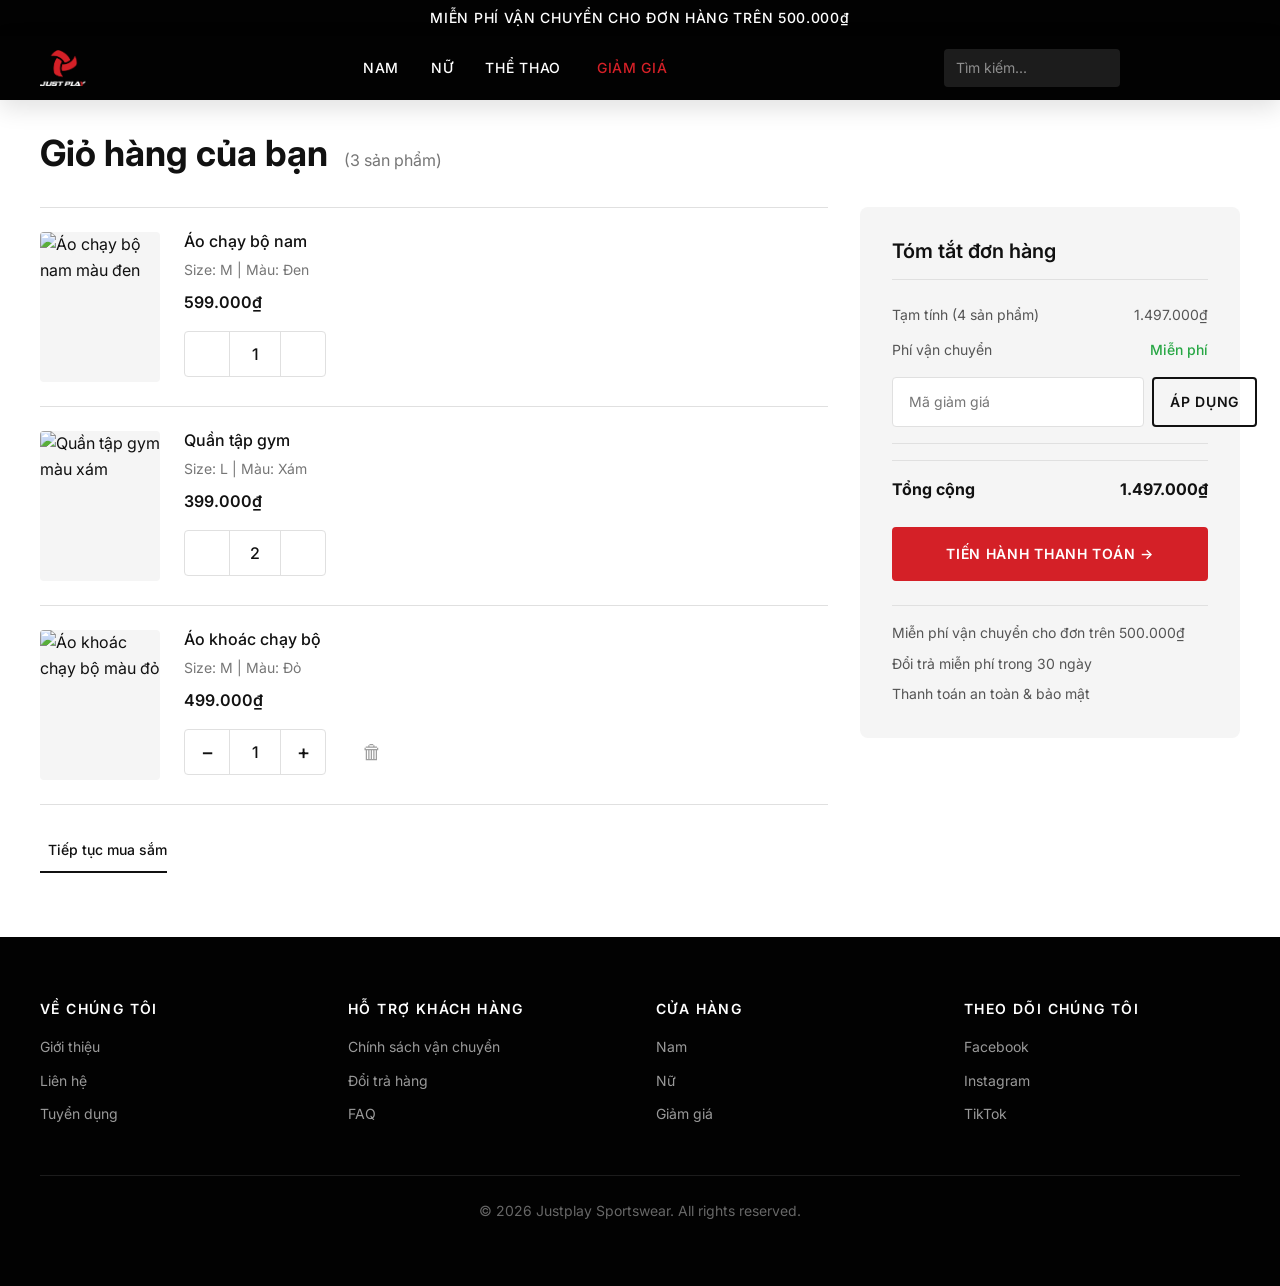
==== cart.html @ 99aa443d "first commit" ====
﻿<!DOCTYPE html>
<html lang="vi">
<head>
    <meta charset="UTF-8">
    <meta name="viewport" content="width=device-width, initial-scale=1.0">
    <meta name="description" content="Giỏ hàng Justplay Sportswear — Xem và quản lý các sản phẩm thể thao bạn đã chọn.">

    <title>Giỏ hàng | Justplay Sportswear</title>

    <link rel="preconnect" href="https://fonts.googleapis.com">
    <link rel="preconnect" href="https://fonts.gstatic.com" crossorigin>
    <link href="https://fonts.googleapis.com/css2?family=Inter:wght@400;500;600;700&display=swap" rel="stylesheet">

    <!-- Lucide Icons -->
    <script src="https://unpkg.com/lucide@latest/dist/umd/lucide.min.js"></script>

    <link rel="stylesheet" href="css/reset.css">
    <link rel="stylesheet" href="css/tokens.css">
    <link rel="stylesheet" href="css/layout.css">
    <link rel="stylesheet" href="css/components.css">
    <link rel="stylesheet" href="css/pages.css">
    <link rel="stylesheet" href="css/responsive.css">
</head>
<body>

    <a href="#main-content" class="skip-link">Chuyển đến nội dung chính</a>

    <!-- Announcement Bar -->
    <div class="announcement-bar" role="banner">
        <div class="container">
            <p>MIỄN PHÍ VẬN CHUYỂN CHO ĐƠN HÀNG TRÊN 500.000₫</p>
        </div>
    </div>

    <!-- Header -->
    <header class="site-header">
        <div class="container">
            <div class="header-inner">
                <a href="index.html" class="logo" aria-label="Justplay Sportswear — Trang chủ">
                    <img src="images/logo_brand.png" alt="Justplay" class="logo-img">
                </a>
                <nav class="main-nav" aria-label="Điều hướng chính">
                    <ul class="nav-list">
                        <li class="nav-item"><a href="products.html?category=nam" class="nav-link">Nam</a></li>
                        <li class="nav-item"><a href="products.html?category=nu" class="nav-link">Nữ</a></li>
                        <li class="nav-item nav-item--dropdown">
                            <a href="#" class="nav-link" aria-expanded="false" aria-haspopup="true">
                                Thể Thao <span class="nav-arrow" aria-hidden="true"><i data-lucide="chevron-down"></i></span>
                            </a>
                            <div class="mega-menu" role="menu">
                                <ul class="mega-menu-list">
                                    <li><a href="sport.html?sport=gym" role="menuitem">Gym & Fitness</a></li>
                                    <li><a href="sport.html?sport=chay-bo" role="menuitem">Chạy bộ</a></li>
                                    <li><a href="sport.html?sport=bong-da" role="menuitem">Bóng đá</a></li>
                                    <li><a href="sport.html?sport=yoga" role="menuitem">Yoga</a></li>
                                    <li><a href="sport.html?sport=pickleball" role="menuitem">Pickleball</a></li>
                                </ul>
                            </div>
                        </li>
                        <li class="nav-item"><a href="products.html?sale=true" class="nav-link nav-link--sale">Giảm giá</a></li>
                    </ul>
                </nav>
                <div class="header-actions">
                    <form class="search-form" action="products.html" method="get" role="search">
                        <label for="header-search" class="sr-only">Tìm kiếm sản phẩm</label>
                        <input id="header-search" name="q" type="search" placeholder="Tìm kiếm..." class="search-input" autocomplete="off">
                        <button type="submit" class="search-btn" aria-label="Tìm kiếm"><i data-lucide="search" aria-hidden="true"></i></button>
                    </form>
                    <a href="login.html" class="header-icon" aria-label="Tài khoản"><i data-lucide="user" aria-hidden="true"></i></a>
                    <a href="cart.html" class="header-icon cart-icon" aria-label="Giỏ hàng (3 sản phẩm)">
                        <i data-lucide="shopping-cart" aria-hidden="true"></i> <span class="cart-count" aria-live="polite">3</span>
                    </a>
                </div>
                <button class="mobile-menu-toggle" type="button" aria-label="Mở menu" aria-expanded="false" aria-controls="mobile-menu"><i data-lucide="menu" aria-hidden="true"></i></button>
            </div>
        </div>
        <nav id="mobile-menu" class="mobile-nav" aria-label="Menu di động" hidden>
            <button class="mobile-nav-close" aria-label="Đóng menu"><i data-lucide="x" aria-hidden="true"></i></button>
            <ul class="mobile-nav-list">
                <li><a href="products.html?category=nam">Nam</a></li>
                <li><a href="products.html?category=nu">Nữ</a></li>
                <li><a href="products.html?sale=true" class="nav-link--sale">Giảm giá</a></li>
            </ul>
        </nav>
    </header>

    <!-- Main Content -->
    <main id="main-content">
        <div class="container" style="padding-top:var(--space-xl);padding-bottom:var(--space-3xl)">

            <h1 class="page-title">
                Giỏ hàng của bạn
                <span class="cart-item-count">(3 sản phẩm)</span>
            </h1>

            <div class="cart-layout">

                <!-- ==============================
                     DANH SÁCH SẢN PHẨM
                ============================== -->
                <div class="cart-items">

                    <!-- Sản phẩm 1 -->
                    <div class="cart-item">
                        <img
                            src="https://placehold.co/120x150/EEEEEE/333333?text=Áo+chạy+bộ"
                            alt="Áo chạy bộ nam màu đen"
                            class="cart-item-image"
                        >
                        <div class="cart-item-details">
                            <h2 class="cart-item-name">
                                <a href="product-detail.html">Áo chạy bộ nam</a>
                            </h2>
                            <p class="cart-item-variant">Size: M | Màu: Đen</p>
                            <p class="cart-item-price">599.000₫</p>
                            <div class="cart-item-actions">
                                <div class="quantity-selector">
                                    <button type="button" class="qty-btn" aria-label="Giảm số lượng"><i data-lucide="minus"></i></button>
                                    <input type="number" class="qty-input" value="1" min="1" max="10" aria-label="Số lượng">
                                    <button type="button" class="qty-btn" aria-label="Tăng số lượng"><i data-lucide="plus"></i></button>
                                </div>
                                <button type="button" class="cart-remove-btn" aria-label="Xóa sản phẩm"><i data-lucide="trash-2" aria-hidden="true"></i></button>
                            </div>
                        </div>
                    </div>

                    <!-- Sản phẩm 2 -->
                    <div class="cart-item">
                        <img
                            src="https://placehold.co/120x150/EEEEEE/333333?text=Quần+tập+gym"
                            alt="Quần tập gym màu xám"
                            class="cart-item-image"
                        >
                        <div class="cart-item-details">
                            <h2 class="cart-item-name">
                                <a href="product-detail.html">Quần tập gym</a>
                            </h2>
                            <p class="cart-item-variant">Size: L | Màu: Xám</p>
                            <p class="cart-item-price">399.000₫</p>
                            <div class="cart-item-actions">
                                <div class="quantity-selector">
                                    <button type="button" class="qty-btn" aria-label="Giảm số lượng"><i data-lucide="minus"></i></button>
                                    <input type="number" class="qty-input" value="2" min="1" max="10" aria-label="Số lượng">
                                    <button type="button" class="qty-btn" aria-label="Tăng số lượng"><i data-lucide="plus"></i></button>
                                </div>
                                <button type="button" class="cart-remove-btn" aria-label="Xóa sản phẩm"><i data-lucide="trash-2" aria-hidden="true"></i></button>
                            </div>
                        </div>
                    </div>

                    <!-- Sản phẩm 3 -->
                    <div class="cart-item">
                        <img
                            src="https://placehold.co/120x150/EEEEEE/333333?text=Áo+khoác"
                            alt="Áo khoác chạy bộ màu đỏ"
                            class="cart-item-image"
                        >
                        <div class="cart-item-details">
                            <h2 class="cart-item-name">
                                <a href="product-detail.html">Áo khoác chạy bộ</a>
                            </h2>
                            <p class="cart-item-variant">Size: M | Màu: Đỏ</p>
                            <p class="cart-item-price">499.000₫</p>
                            <div class="cart-item-actions">
                                <div class="quantity-selector">
                                    <button type="button" class="qty-btn" aria-label="Giảm số lượng">−</button>
                                    <input type="number" class="qty-input" value="1" min="1" max="10" aria-label="Số lượng">
                                    <button type="button" class="qty-btn" aria-label="Tăng số lượng">+</button>
                                </div>
                                <button type="button" class="cart-remove-btn" aria-label="Xóa Áo khoác chạy bộ">🗑</button>
                            </div>
                        </div>
                    </div>

                </div>

                <!-- ==============================
                     TÓM TẮT ĐƠN HÀNG
                ============================== -->
                <aside class="cart-summary" aria-label="Tóm tắt đơn hàng">
                    <h2 class="cart-summary-title">Tóm tắt đơn hàng</h2>

                    <div class="summary-row">
                        <span>Tạm tính (4 sản phẩm)</span>
                        <span>1.497.000₫</span>
                    </div>
                    <div class="summary-row">
                        <span>Phí vận chuyển</span>
                        <span class="summary-free">Miễn phí</span>
                    </div>

                    <!-- Mã giảm giá -->
                    <div style="margin:var(--space-md) 0">
                        <div style="display:flex;gap:var(--space-xs)">
                            <label for="coupon-input" class="sr-only">Nhập mã giảm giá</label>
                            <input
                                id="coupon-input"
                                type="text"
                                placeholder="Mã giảm giá"
                                style="flex:1;padding:var(--space-sm) var(--space-md);border:1px solid var(--color-border);border-radius:var(--radius-sm);font-size:var(--font-size-body-sm)"
                            >
                            <button type="button" class="btn btn--outline" style="padding:var(--space-sm) var(--space-md)">Áp dụng</button>
                        </div>
                    </div>

                    <div class="summary-divider"></div>
                    <div class="summary-row summary-row--total">
                        <span>Tổng cộng</span>
                        <span>1.497.000₫</span>
                    </div>

                    <button type="button" class="btn btn--primary btn--full">Tiến hành thanh toán →</button>

                    <div class="cart-trust">
                        <p><i data-lucide="truck" aria-hidden="true" style="display:inline"></i> Miễn phí vận chuyển cho đơn trên 500.000₫</p>
                        <p><i data-lucide="rotate-ccw" aria-hidden="true" style="display:inline"></i> Đổi trả miễn phí trong 30 ngày</p>
                        <p><i data-lucide="shield-check" aria-hidden="true" style="display:inline"></i> Thanh toán an toàn & bảo mật</p>
                    </div>
                </aside>

            </div>

            <!-- Tiếp tục mua sắm -->
            <div class="cart-continue">
                <a href="products.html" class="btn btn--ghost"><i data-lucide="arrow-left" aria-hidden="true"></i> Tiếp tục mua sắm</a>
            </div>

        </div>
    </main>

    <!-- Footer -->
    <footer class="site-footer">
        <div class="container">
            <div class="footer-grid">
                <div class="footer-col">
                    <h3 class="footer-heading">Về chúng tôi</h3>
                    <ul class="footer-links">
                        <li><a href="#">Giới thiệu</a></li>
                        <li><a href="#">Liên hệ</a></li>
                        <li><a href="#">Tuyển dụng</a></li>
                    </ul>
                </div>
                <div class="footer-col">
                    <h3 class="footer-heading">Hỗ trợ khách hàng</h3>
                    <ul class="footer-links">
                        <li><a href="#">Chính sách vận chuyển</a></li>
                        <li><a href="#">Đổi trả hàng</a></li>
                        <li><a href="#">FAQ</a></li>
                    </ul>
                </div>
                <div class="footer-col">
                    <h3 class="footer-heading">Cửa hàng</h3>
                    <ul class="footer-links">
                        <li><a href="products.html?category=nam">Nam</a></li>
                        <li><a href="products.html?category=nu">Nữ</a></li>
                        <li><a href="products.html?sale=true">Giảm giá</a></li>
                    </ul>
                </div>
                <div class="footer-col">
                    <h3 class="footer-heading">Theo dõi chúng tôi</h3>
                    <ul class="footer-links">
                        <li><a href="#">Facebook</a></li>
                        <li><a href="#">Instagram</a></li>
                        <li><a href="#">TikTok</a></li>
                    </ul>
                </div>
            </div>
            <div class="footer-bottom">
                <p>&copy; 2026 Justplay Sportswear. All rights reserved.</p>
            </div>
        </div>
    </footer>

    <script src="js/main.js"></script>
    <script>lucide.createIcons();</script>
</body>
</html>
---- css/tokens.css ----
/* ============================================================
   tokens.css — Design Tokens (CSS Custom Properties)
   Single source of truth cho toàn bộ design values
   Justplay Sportswear E-commerce
   ============================================================ */

:root {
    /* ==========================================
       COLORS — Brand
    ========================================== */
    --color-primary:       #D42027;  /* Đỏ logo — CTA chính, badges, sale */
    --color-primary-hover: #B81B21;  /* Hover state cho CTA */
    --color-primary-light: #FDE8E8;  /* Background nhẹ cho highlights */

    /* ==========================================
       COLORS — Neutrals
    ========================================== */
    --color-black:          #020202; /* Logo background, Header, Footer */
    --color-text:           #111111; /* Main body text */
    --color-text-secondary: #555555; /* Descriptions, secondary text */
    --color-muted:          #767676; /* Metadata, captions (4.5:1 contrast) */
    --color-border:         #E0E0E0; /* Borders, dividers */
    --color-surface:        #F5F5F5; /* Section backgrounds, inputs */
    --color-white:          #FFFFFF; /* Main content background */

    /* ==========================================
       COLORS — Semantic
    ========================================== */
    --color-success: #28A745;
    --color-warning: #FFC107;
    --color-error:   #DC3545;
    --color-info:    #17A2B8;

    /* ==========================================
       TYPOGRAPHY
    ========================================== */
    --font-family: 'Inter', sans-serif;

    /* Font sizes */
    --font-size-display: 56px;
    --font-size-h1:      48px;
    --font-size-h2:      36px;
    --font-size-h3:      24px;
    --font-size-h4:      20px;
    --font-size-body-lg: 18px;
    --font-size-body:    16px;
    --font-size-body-sm: 14px;
    --font-size-caption: 12px;

    /* Font weights */
    --font-weight-regular:  400;
    --font-weight-medium:   500;
    --font-weight-semibold: 600;
    --font-weight-bold:     700;

    /* Line heights — đủ rộng cho dấu tiếng Việt */
    --line-height-tight:  1.2;
    --line-height-snug:   1.4;
    --line-height-normal: 1.6;
    --line-height-relaxed: 1.8;

    /* ==========================================
       SPACING — Scale 4px base
    ========================================== */
    --space-2xs: 4px;
    --space-xs:  8px;
    --space-sm:  12px;
    --space-md:  16px;
    --space-lg:  24px;
    --space-xl:  32px;
    --space-2xl: 48px;
    --space-3xl: 64px;
    --space-4xl: 80px;
    --space-5xl: 120px;

    /* ==========================================
       BORDER RADIUS
    ========================================== */
    --radius-sm:   4px;
    --radius-md:   8px;
    --radius-lg:   12px;
    --radius-full: 9999px;

    /* ==========================================
       SHADOWS
    ========================================== */
    --shadow-sm: 0 1px 3px rgba(0, 0, 0, 0.08);
    --shadow-md: 0 4px 12px rgba(0, 0, 0, 0.10);
    --shadow-lg: 0 8px 24px rgba(0, 0, 0, 0.12);

    /* ==========================================
       TRANSITIONS
    ========================================== */
    --transition-fast: 150ms ease;
    --transition-base: 200ms ease;
    --transition-slow: 300ms ease;

    /* ==========================================
       LAYOUT
    ========================================== */
    --container-max:     1200px;
    --container-padding: 16px;
    --header-height:     64px;
    --announcement-height: 36px;
}
---- css/layout.css ----
/* ============================================================
   layout.css — Container, Grid Systems, Section Spacing
   Justplay Sportswear E-commerce
   ============================================================ */

/* ==========================================
   CONTAINER
========================================== */
.container {
    width: min(100% - var(--container-padding) * 2, var(--container-max));
    margin-inline: auto;
}

/* ==========================================
   SECTION SPACING
========================================== */
section {
    padding-block: var(--space-3xl);
}

.section-header {
    text-align: center;
    margin-bottom: var(--space-2xl);
}

.section-title {
    font-size: var(--font-size-h2);
    font-weight: var(--font-weight-bold);
    text-align: center;
    margin-bottom: var(--space-sm);
}

.section-description {
    font-size: var(--font-size-body-lg);
    color: var(--color-text-secondary);
    text-align: center;
    margin-bottom: var(--space-2xl);
}

.section-footer {
    text-align: center;
    margin-top: var(--space-xl);
}

/* ==========================================
   PRODUCT GRID
========================================== */
.product-grid {
    display: grid;
    grid-template-columns: repeat(4, 1fr);
    gap: var(--space-lg);
}

.product-grid--3col {
    grid-template-columns: repeat(3, 1fr);
}

/* ==========================================
   CATEGORIES GRID
========================================== */
.categories-grid {
    display: grid;
    grid-template-columns: repeat(5, 1fr);
    gap: var(--space-lg);
}

/* ==========================================
   USP GRID
========================================== */
.usp-grid {
    display: grid;
    grid-template-columns: repeat(4, 1fr);
    gap: var(--space-lg);
}

/* ==========================================
   FOOTER GRID
========================================== */
.footer-grid {
    display: grid;
    grid-template-columns: repeat(4, 1fr);
    gap: var(--space-xl);
}

/* ==========================================
   PRODUCT LISTING LAYOUT (sidebar + grid)
========================================== */
.product-listing-layout {
    display: grid;
    grid-template-columns: 260px 1fr;
    gap: var(--space-xl);
    align-items: start;
}

/* ==========================================
   PRODUCT DETAIL LAYOUT
========================================== */
.product-detail {
    display: grid;
    grid-template-columns: 1fr 1fr;
    gap: var(--space-3xl);
    align-items: start;
}

/* ==========================================
   CART LAYOUT
========================================== */
.cart-layout {
    display: grid;
    grid-template-columns: 1fr 380px;
    gap: var(--space-xl);
    align-items: start;
}

/* ==========================================
   AUTH LAYOUT (Login/Register)
========================================== */
.auth-page {
    display: flex;
    justify-content: center;
    align-items: center;
    min-height: calc(100vh - var(--header-height) - var(--announcement-height));
    padding: var(--space-2xl) var(--container-padding);
}

.auth-container {
    width: 100%;
    max-width: 440px;
}
---- css/components.css ----
/* ============================================================
   components.css — Shared UI Components
   Justplay Sportswear E-commerce
   ============================================================ */

/* ==========================================
   LUCIDE ICONS — Global sizing & style
   stroke-width nhất quán 1.75 trên toàn site
========================================== */
.lucide {
    width: 20px;
    height: 20px;
    stroke-width: 1.75;
    flex-shrink: 0;
    vertical-align: middle;
    display: inline-block;
    line-height: 1;
}

/* Icon nhỏ — dùng trong nav-arrow, pagination */
.icon-sm .lucide,
.lucide--sm {
    width: 14px;
    height: 14px;
}

/* Icon lớn — dùng cho USP, trust signals */
.icon-lg .lucide,
.lucide--lg {
    width: 28px;
    height: 28px;
    stroke-width: 1.5;
}

/* Header actions: search, user, cart */
.header-actions .lucide,
.search-btn .lucide,
.mobile-menu-toggle .lucide {
    width: 22px;
    height: 22px;
}

/* Nav dropdown chevron */
.nav-arrow .lucide {
    width: 14px;
    height: 14px;
    margin-left: 2px;
    transition: transform var(--transition-fast);
}

.nav-item--dropdown:hover .nav-arrow .lucide {
    transform: rotate(180deg);
}

/* Mobile toggle & close */
.mobile-menu-toggle .lucide,
.mobile-nav-close .lucide {
    width: 24px;
    height: 24px;
}

/* Wishlist heart — fill khi active */
.wishlist-btn .lucide {
    width: 18px;
    height: 18px;
    stroke: currentColor;
    fill: transparent;
    transition: fill var(--transition-fast), stroke var(--transition-fast);
}

.wishlist-btn.active .lucide {
    fill: var(--color-primary);
    stroke: var(--color-primary);
}

/* Cart remove trash */
.cart-remove-btn .lucide {
    width: 18px;
    height: 18px;
}

/* Password toggle eye */
.toggle-password .lucide {
    width: 18px;
    height: 18px;
}

/* Filter sidebar toggle */
.filter-toggle-btn .lucide {
    width: 16px;
    height: 16px;
}

/* Star ratings */
.star-rating {
    display: inline-flex;
    align-items: center;
    gap: 2px;
}

.star-rating .lucide {
    width: 16px;
    height: 16px;
    stroke-width: 1.5;
    color: #E8A800;
    stroke: #E8A800;
}

.star--filled {
    fill: #E8A800;
}

.star--empty {
    fill: none;
}

/* USP / trust icons */
.usp-icon .lucide,
.trust-item .lucide {
    width: 32px;
    height: 32px;
    stroke-width: 1.5;
}

.trust-item .lucide {
    width: 18px;
    height: 18px;
}

/* Btn icon alignment */
.btn .lucide {
    width: 16px;
    height: 16px;
    margin-inline: -2px;
}

/* ==========================================
   ANNOUNCEMENT BAR
========================================== */
.announcement-bar {
    background: var(--color-black);
    color: var(--color-white);
    text-align: center;
    padding: var(--space-xs) var(--container-padding);
    font-size: var(--font-size-body-sm);
    font-weight: var(--font-weight-medium);
    letter-spacing: 0.05em;
    height: var(--announcement-height);
    display: flex;
    align-items: center;
    justify-content: center;
}

/* ==========================================
   HEADER
========================================== */
.site-header {
    background: var(--color-black);
    color: var(--color-white);
    position: sticky;
    top: 0;
    z-index: 1000;
    box-shadow: var(--shadow-lg);
}

.header-inner {
    display: flex;
    align-items: center;
    justify-content: space-between;
    height: var(--header-height);
    gap: var(--space-xl);
}

/* Logo */
.logo {
    display: flex;
    align-items: center;
    gap: var(--space-xs);
    flex-shrink: 0;
}

.logo-img {
    height: 36px;
    width: auto;
}

.logo-text {
    font-size: var(--font-size-h4);
    font-weight: var(--font-weight-bold);
    letter-spacing: 0.1em;
    color: var(--color-white);
}

/* Main Navigation */
.main-nav {
    flex: 1;
    display: flex;
    justify-content: center;
}

.nav-list {
    display: flex;
    gap: var(--space-xl);
    align-items: center;
}

.nav-item {
    position: relative;
}

.nav-link {
    font-size: var(--font-size-body-sm);
    font-weight: var(--font-weight-medium);
    text-transform: uppercase;
    letter-spacing: 0.05em;
    padding: var(--space-xs) 0;
    position: relative;
    transition: color var(--transition-fast);
    white-space: nowrap;
}

.nav-link:hover {
    color: var(--color-primary);
}

.nav-link::after {
    content: '';
    position: absolute;
    bottom: -2px;
    left: 0;
    width: 0;
    height: 2px;
    background: var(--color-primary);
    transition: width var(--transition-base);
}

.nav-link:hover::after,
.nav-link.active::after {
    width: 100%;
}

.nav-link--sale {
    color: var(--color-primary);
}

.nav-link--sale::after {
    background: var(--color-primary);
}

/* Dropdown arrow */
.nav-arrow {
    font-size: 10px;
    margin-left: 4px;
}

/* ==========================================
   MEGA MENU — PA4: Bridge + Delay + Fade
   ========================================== */
.mega-menu {
    position: absolute;
    top: calc(100% + var(--space-md));
    left: 50%;
    transform: translateX(-50%);
    background: var(--color-white);
    color: var(--color-text);
    padding: var(--space-lg);
    border-radius: 0 0 var(--radius-md) var(--radius-md);
    box-shadow: var(--shadow-lg);
    min-width: 360px;
    z-index: 100;

    /* Ẩn bằng opacity/visibility — cho phép transition */
    opacity: 0;
    visibility: hidden;
    pointer-events: none;

    /* Delay 150ms khi ẩn — buffer di chuột chéo */
    transition:
        opacity    180ms ease 150ms,
        visibility   0ms ease 150ms;
}

/* Cầu vô hình: phủ kín gap giữa nav-link và dropdown */
.mega-menu::before {
    content: '';
    position: absolute;
    top: calc(-1 * var(--space-md) - 4px);
    left: -24px;
    right: -24px;
    height: calc(var(--space-md) + 4px);
    background: transparent;
    pointer-events: auto;
}

/* Hiện dropdown khi hover — tức thì, không delay */
.nav-item--dropdown:hover .mega-menu {
    opacity: 1;
    visibility: visible;
    pointer-events: auto;
    transition:
        opacity    150ms ease 0ms,
        visibility   0ms ease 0ms;
}

.mega-menu-list {
    display: grid;
    grid-template-columns: repeat(3, 1fr);
    gap: var(--space-xs);
}

.mega-menu-list a {
    display: block;
    padding: var(--space-xs) var(--space-sm);
    border-radius: var(--radius-sm);
    font-size: var(--font-size-body-sm);
    font-weight: var(--font-weight-medium);
    transition: background var(--transition-fast), color var(--transition-fast);
}

.mega-menu-list a:hover {
    background: var(--color-surface);
    color: var(--color-primary);
}

/* Header Actions */
.header-actions {
    display: flex;
    align-items: center;
    gap: var(--space-md);
    flex-shrink: 0;
}

/* Search form */
.search-form {
    display: flex;
    align-items: center;
    background: rgba(255,255,255,0.1);
    border-radius: var(--radius-sm);
    overflow: hidden;
}

.search-input {
    background: transparent;
    border: none;
    color: var(--color-white);
    padding: var(--space-xs) var(--space-sm);
    font-size: var(--font-size-body-sm);
    width: 160px;
    outline: none;
}

.search-input::placeholder {
    color: rgba(255,255,255,0.5);
}

.search-btn {
    padding: var(--space-xs);
    color: var(--color-white);
    font-size: 16px;
    transition: opacity var(--transition-fast);
}

.search-btn:hover {
    opacity: 0.7;
}

/* Header icon buttons */
.header-icon {
    font-size: 20px;
    color: var(--color-white);
    transition: opacity var(--transition-fast);
    display: flex;
    align-items: center;
    justify-content: center;
    min-width: 44px;
    min-height: 44px;
}

.header-icon:hover {
    opacity: 0.7;
}

/* Cart icon with badge */
.cart-icon {
    position: relative;
}

.cart-count {
    position: absolute;
    top: 4px;
    right: 4px;
    background: var(--color-primary);
    color: var(--color-white);
    font-size: 10px;
    font-weight: var(--font-weight-bold);
    width: 16px;
    height: 16px;
    border-radius: var(--radius-full);
    display: flex;
    align-items: center;
    justify-content: center;
    line-height: 1;
}

/* Mobile Menu Toggle */
.mobile-menu-toggle {
    display: none;
    font-size: 24px;
    color: var(--color-white);
    min-width: 44px;
    min-height: 44px;
    align-items: center;
    justify-content: center;
}

/* Mobile Navigation */
.mobile-nav {
    position: fixed;
    top: 0;
    left: 0;
    width: 100%;
    height: 100vh;
    background: var(--color-white);
    color: var(--color-text);
    z-index: 3000;
    padding: var(--space-2xl) var(--space-lg);
    transform: translateX(-100%);
    transition: transform var(--transition-slow);
    overflow-y: auto;
}

.mobile-nav:not([hidden]) {
    transform: translateX(0);
}

.mobile-nav-close {
    position: absolute;
    top: var(--space-md);
    right: var(--space-md);
    font-size: 24px;
    min-width: 44px;
    min-height: 44px;
    display: flex;
    align-items: center;
    justify-content: center;
}

.mobile-nav-list {
    margin-top: var(--space-xl);
}

.mobile-nav-list li {
    padding: var(--space-md) 0;
    border-bottom: 1px solid var(--color-border);
    font-size: var(--font-size-body-lg);
    font-weight: var(--font-weight-medium);
}

.mobile-nav-list a {
    display: block;
}

.mobile-dropdown-toggle {
    width: 100%;
    text-align: left;
    font-size: var(--font-size-body-lg);
    font-weight: var(--font-weight-medium);
    padding: 0;
}

.mobile-dropdown {
    padding-left: var(--space-md);
    margin-top: var(--space-sm);
}

.mobile-dropdown li {
    padding: var(--space-xs) 0;
    border-bottom: none;
    font-size: var(--font-size-body);
    font-weight: var(--font-weight-regular);
    color: var(--color-text-secondary);
}

/* ==========================================
   BUTTONS
========================================== */
.btn {
    display: inline-flex;
    align-items: center;
    justify-content: center;
    gap: var(--space-xs);
    padding: 14px 32px;
    font-size: var(--font-size-body-sm);
    font-weight: var(--font-weight-semibold);
    text-transform: uppercase;
    letter-spacing: 0.05em;
    border-radius: var(--radius-sm);
    border: 2px solid transparent;
    transition: all var(--transition-base);
    cursor: pointer;
    white-space: nowrap;
    min-height: 44px;
}

.btn:focus-visible {
    outline: 3px solid var(--color-primary);
    outline-offset: 2px;
}

/* Primary — đỏ */
.btn--primary {
    background: var(--color-primary);
    color: var(--color-white);
    border-color: var(--color-primary);
}

.btn--primary:hover {
    background: var(--color-primary-hover);
    border-color: var(--color-primary-hover);
    box-shadow: var(--shadow-md);
}

/* Secondary — đen */
.btn--secondary {
    background: var(--color-black);
    color: var(--color-white);
    border-color: var(--color-black);
}

.btn--secondary:hover {
    background: #333333;
    border-color: #333333;
}

/* Outline */
.btn--outline {
    background: transparent;
    color: var(--color-text);
    border-color: var(--color-text);
}

.btn--outline:hover {
    background: var(--color-text);
    color: var(--color-white);
}

/* Ghost — link style */
.btn--ghost {
    background: transparent;
    color: var(--color-text);
    padding: var(--space-xs) 0;
    border: none;
    border-bottom: 2px solid var(--color-text);
    border-radius: 0;
    text-transform: none;
    letter-spacing: 0;
    font-weight: var(--font-weight-medium);
}

.btn--ghost:hover {
    color: var(--color-primary);
    border-bottom-color: var(--color-primary);
}

/* Full width */
.btn--full {
    width: 100%;
}

/* Social login buttons */
.btn--social {
    background: var(--color-white);
    color: var(--color-text);
    border: 1px solid var(--color-border);
    width: 100%;
    margin-bottom: var(--space-sm);
    text-transform: none;
    letter-spacing: 0;
    font-weight: var(--font-weight-medium);
}

.btn--social:hover {
    background: var(--color-surface);
    border-color: var(--color-text);
}

/* ==========================================
   PRODUCT CARD
========================================== */
.product-card {
    position: relative;
    border-radius: var(--radius-md);
    overflow: hidden;
    background: var(--color-white);
    transition: box-shadow var(--transition-base);
}

.product-card:hover {
    box-shadow: var(--shadow-md);
}

.product-card-link {
    display: block;
    text-decoration: none;
    color: inherit;
}

.product-card-image {
    position: relative;
    overflow: hidden;
    aspect-ratio: 4 / 5;
    background: var(--color-surface);
}

.product-card-image img {
    width: 100%;
    height: 100%;
    object-fit: cover;
    transition: transform var(--transition-slow);
}

.product-card:hover .product-card-image img {
    transform: scale(1.05);
}

/* Wishlist Button */
.wishlist-btn {
    position: absolute;
    top: var(--space-sm);
    right: var(--space-sm);
    width: 36px;
    height: 36px;
    border-radius: var(--radius-full);
    background: var(--color-white);
    display: flex;
    align-items: center;
    justify-content: center;
    font-size: 18px;
    opacity: 0;
    transition: opacity var(--transition-fast), color var(--transition-fast);
    box-shadow: var(--shadow-sm);
    z-index: 1;
}

.product-card:hover .wishlist-btn {
    opacity: 1;
}

.wishlist-btn:hover {
    color: var(--color-primary);
}

/* Product Card Info */
.product-card-info {
    padding: var(--space-md);
}

.product-name {
    font-size: var(--font-size-body);
    font-weight: var(--font-weight-medium);
    margin-bottom: var(--space-2xs);
    line-height: var(--line-height-snug);
}

.product-category {
    font-size: var(--font-size-body-sm);
    color: var(--color-muted);
    margin-bottom: var(--space-xs);
}

.product-price {
    display: flex;
    align-items: center;
    gap: var(--space-xs);
    margin-bottom: var(--space-xs);
    flex-wrap: wrap;
}

.price-current {
    font-size: var(--font-size-body);
    font-weight: var(--font-weight-bold);
    color: var(--color-text);
}

.price-current--sale {
    color: var(--color-primary);
}

.price-original {
    font-size: var(--font-size-body-sm);
    color: var(--color-muted);
    text-decoration: line-through;
}

.product-colors {
    display: flex;
    gap: var(--space-xs);
    flex-wrap: wrap;
}

/* ==========================================
   BADGES
========================================== */
.badge {
    position: absolute;
    top: var(--space-sm);
    left: var(--space-sm);
    padding: var(--space-2xs) var(--space-xs);
    font-size: var(--font-size-caption);
    font-weight: var(--font-weight-semibold);
    text-transform: uppercase;
    letter-spacing: 0.05em;
    border-radius: var(--radius-sm);
    z-index: 1;
    line-height: 1;
}

.badge--new {
    background: var(--color-black);
    color: var(--color-white);
}

.badge--sale {
    background: var(--color-primary);
    color: var(--color-white);
}

.badge--bestseller {
    background: #9A7A2A;
    color: var(--color-white);
}

.badge--outofstock {
    background: var(--color-muted);
    color: var(--color-white);
}

/* ==========================================
   COLOR SWATCHES
========================================== */
.color-swatch {
    width: 16px;
    height: 16px;
    border-radius: var(--radius-full);
    border: 2px solid transparent;
    cursor: pointer;
    display: inline-block;
    flex-shrink: 0;
}

.color-swatch--bordered {
    border-color: var(--color-border);
}

.color-swatch--lg {
    width: 28px;
    height: 28px;
}

/* ==========================================
   CATEGORY CARD
========================================== */
.category-card {
    position: relative;
    border-radius: var(--radius-md);
    overflow: hidden;
    display: block;
    aspect-ratio: 3 / 4;
    background: var(--color-surface);
}

.category-card img {
    width: 100%;
    height: 100%;
    object-fit: cover;
    transition: transform var(--transition-slow);
}

.category-card:hover img {
    transform: scale(1.08);
}

.category-label {
    position: absolute;
    bottom: var(--space-lg);
    left: 50%;
    transform: translateX(-50%);
    background: rgba(0, 0, 0, 0.7);
    color: var(--color-white);
    padding: var(--space-xs) var(--space-lg);
    font-size: var(--font-size-body-sm);
    font-weight: var(--font-weight-semibold);
    text-transform: uppercase;
    letter-spacing: 0.1em;
    border-radius: var(--radius-sm);
    white-space: nowrap;
    backdrop-filter: blur(4px);
}

/* ==========================================
   BREADCRUMB
========================================== */
.breadcrumb {
    padding: var(--space-md) 0;
}

.breadcrumb-list {
    display: flex;
    gap: var(--space-xs);
    align-items: center;
    font-size: var(--font-size-body-sm);
    color: var(--color-muted);
    flex-wrap: wrap;
}

.breadcrumb-list li:not(:last-child)::after {
    content: '›';
    margin-left: var(--space-xs);
    color: var(--color-border);
}

.breadcrumb-list a {
    color: var(--color-muted);
    transition: color var(--transition-fast);
}

.breadcrumb-list a:hover {
    color: var(--color-primary);
}

.breadcrumb-list li[aria-current="page"] {
    color: var(--color-text);
    font-weight: var(--font-weight-medium);
}

/* ==========================================
   PAGINATION
========================================== */
.pagination {
    margin-top: var(--space-2xl);
}

.pagination-list {
    display: flex;
    justify-content: center;
    gap: var(--space-xs);
    flex-wrap: wrap;
}

.pagination-link {
    width: 40px;
    height: 40px;
    display: flex;
    align-items: center;
    justify-content: center;
    border: 1px solid var(--color-border);
    border-radius: var(--radius-sm);
    font-size: var(--font-size-body-sm);
    font-weight: var(--font-weight-medium);
    transition: all var(--transition-fast);
    color: var(--color-text);
}

.pagination-link:hover {
    border-color: var(--color-primary);
    color: var(--color-primary);
}

.pagination-link--active {
    background: var(--color-primary);
    border-color: var(--color-primary);
    color: var(--color-white);
}

/* ==========================================
   TABS
========================================== */
.tab-nav {
    display: flex;
    border-bottom: 2px solid var(--color-border);
    margin-bottom: var(--space-xl);
    overflow-x: auto;
    -webkit-overflow-scrolling: touch;
}

.tab-nav button {
    padding: var(--space-md) var(--space-lg);
    font-size: var(--font-size-body);
    font-weight: var(--font-weight-medium);
    color: var(--color-muted);
    border-bottom: 2px solid transparent;
    margin-bottom: -2px;
    transition: all var(--transition-fast);
    white-space: nowrap;
    flex-shrink: 0;
}

.tab-nav button:hover {
    color: var(--color-text);
}

.tab-nav button[aria-selected="true"] {
    color: var(--color-text);
    border-bottom-color: var(--color-primary);
    font-weight: var(--font-weight-semibold);
}

/* ==========================================
   FORMS & INPUTS
========================================== */
.form-group {
    margin-bottom: var(--space-md);
}

.form-group label {
    display: block;
    font-size: var(--font-size-body-sm);
    font-weight: var(--font-weight-medium);
    margin-bottom: var(--space-xs);
    color: var(--color-text);
}

.form-group input,
.form-group select {
    width: 100%;
    padding: var(--space-sm) var(--space-md);
    border: 1px solid var(--color-border);
    border-radius: var(--radius-sm);
    font-size: var(--font-size-body);
    background: var(--color-white);
    transition: border-color var(--transition-fast), box-shadow var(--transition-fast);
    line-height: var(--line-height-normal);
}

.form-group input:focus,
.form-group select:focus {
    outline: none;
    border-color: var(--color-primary);
    box-shadow: 0 0 0 3px var(--color-primary-light);
}

.form-group input.error {
    border-color: var(--color-error);
}

/* Password toggle input */
.input-with-icon {
    position: relative;
}

.input-with-icon input {
    padding-right: 48px;
}

.toggle-password {
    position: absolute;
    right: var(--space-sm);
    top: 50%;
    transform: translateY(-50%);
    font-size: 18px;
    opacity: 0.5;
    transition: opacity var(--transition-fast);
    min-width: 44px;
    min-height: 44px;
    display: flex;
    align-items: center;
    justify-content: center;
}

.toggle-password:hover {
    opacity: 1;
}

/* Checkbox & Radio */
.filter-checkbox,
.filter-radio,
.checkbox-label {
    display: flex;
    align-items: center;
    gap: var(--space-xs);
    cursor: pointer;
    padding: var(--space-2xs) 0;
    font-size: var(--font-size-body-sm);
    line-height: var(--line-height-normal);
}

.filter-checkbox input,
.filter-radio input,
.checkbox-label input {
    width: 16px;
    height: 16px;
    flex-shrink: 0;
    accent-color: var(--color-primary);
    cursor: pointer;
}

/* Form row — inline items */
.form-row {
    display: flex;
    justify-content: space-between;
    align-items: center;
    margin-bottom: var(--space-lg);
    font-size: var(--font-size-body-sm);
    gap: var(--space-md);
}

/* Auth divider "hoặc" */
.auth-divider {
    display: flex;
    align-items: center;
    gap: var(--space-md);
    margin: var(--space-lg) 0;
    color: var(--color-muted);
    font-size: var(--font-size-body-sm);
}

.auth-divider::before,
.auth-divider::after {
    content: '';
    flex: 1;
    height: 1px;
    background: var(--color-border);
}

/* ==========================================
   QUANTITY SELECTOR
========================================== */
.quantity-selector {
    display: inline-flex;
    align-items: center;
    border: 1px solid var(--color-border);
    border-radius: var(--radius-sm);
}

.qty-btn {
    width: 44px;
    height: 44px;
    display: flex;
    align-items: center;
    justify-content: center;
    font-size: 20px;
    font-weight: var(--font-weight-medium);
    transition: background var(--transition-fast);
    color: var(--color-text);
}

.qty-btn:hover {
    background: var(--color-surface);
}

.qty-input {
    width: 52px;
    height: 44px;
    text-align: center;
    border: none;
    border-left: 1px solid var(--color-border);
    border-right: 1px solid var(--color-border);
    font-size: var(--font-size-body);
    font-weight: var(--font-weight-medium);
    -moz-appearance: textfield;
    color: var(--color-text);
}

.qty-input::-webkit-inner-spin-button,
.qty-input::-webkit-outer-spin-button {
    -webkit-appearance: none;
}

.qty-input:focus {
    outline: none;
}

/* ==========================================
   FOOTER
========================================== */
.site-footer {
    background: var(--color-black);
    color: var(--color-white);
    padding-block: var(--space-3xl);
}

.footer-heading {
    font-size: var(--font-size-body-sm);
    font-weight: var(--font-weight-semibold);
    text-transform: uppercase;
    letter-spacing: 0.1em;
    margin-bottom: var(--space-md);
    color: var(--color-white);
}

.footer-links {
    display: flex;
    flex-direction: column;
    gap: var(--space-xs);
}

.footer-links a {
    font-size: var(--font-size-body-sm);
    color: rgba(255, 255, 255, 0.6);
    transition: color var(--transition-fast);
    line-height: var(--line-height-normal);
}

.footer-links a:hover {
    color: var(--color-white);
}

.footer-bottom {
    margin-top: var(--space-2xl);
    padding-top: var(--space-lg);
    border-top: 1px solid rgba(255, 255, 255, 0.1);
    text-align: center;
    font-size: var(--font-size-body-sm);
    color: rgba(255, 255, 255, 0.4);
}
---- css/pages.css ----
/* ============================================================
   pages.css — Page-specific Styles
   Justplay Sportswear E-commerce
   ============================================================ */

/* ==========================================
   HOMEPAGE — HERO SECTION
========================================== */
.hero {
    background: var(--color-surface);
    padding-block: var(--space-4xl);
    overflow: hidden;
}

.hero .container {
    display: grid;
    grid-template-columns: 1fr 1fr;
    gap: var(--space-3xl);
    align-items: center;
}

.hero-content {
    display: flex;
    flex-direction: column;
    gap: 0;
}

.hero-title {
    font-size: var(--font-size-display);
    font-weight: var(--font-weight-bold);
    line-height: 1.05;
    letter-spacing: -0.02em;
    margin-bottom: var(--space-lg);
    color: var(--color-text);
}

.hero-title span {
    color: var(--color-primary);
}

.hero-description {
    font-size: var(--font-size-body-lg);
    color: var(--color-text-secondary);
    margin-bottom: var(--space-xl);
    line-height: var(--line-height-relaxed);
}

.hero-actions {
    display: flex;
    gap: var(--space-md);
    flex-wrap: wrap;
}

.hero-image img {
    border-radius: var(--radius-lg);
    width: 100%;
    height: 100%;
    object-fit: cover;
    aspect-ratio: 4 / 5;
}

/* ==========================================
   HOMEPAGE — PROMOTION BANNER
========================================== */
.promotion {
    background: var(--color-black);
    color: var(--color-white);
    text-align: center;
    padding-block: var(--space-4xl);
}

.promotion-title {
    font-size: var(--font-size-h2);
    font-weight: var(--font-weight-bold);
    margin-bottom: var(--space-sm);
    letter-spacing: -0.01em;
}

.promotion-subtitle {
    font-size: var(--font-size-h3);
    font-weight: var(--font-weight-medium);
    margin-bottom: var(--space-xl);
    opacity: 0.8;
}

/* ==========================================
   HOMEPAGE — USP (Why Choose Us)
========================================== */
.usp {
    background: var(--color-surface);
}

.usp-card {
    text-align: center;
    padding: var(--space-xl);
    background: var(--color-white);
    border-radius: var(--radius-md);
    box-shadow: var(--shadow-sm);
    transition: box-shadow var(--transition-base);
}

.usp-card:hover {
    box-shadow: var(--shadow-md);
}

.usp-icon {
    font-size: 36px;
    display: block;
    margin-bottom: var(--space-md);
    line-height: 1;
}

.usp-title {
    font-size: var(--font-size-body);
    font-weight: var(--font-weight-semibold);
    margin-bottom: var(--space-xs);
    color: var(--color-text);
}

.usp-description {
    font-size: var(--font-size-body-sm);
    color: var(--color-text-secondary);
    line-height: var(--line-height-relaxed);
}

/* ==========================================
   HOMEPAGE — NEWSLETTER
========================================== */
.newsletter {
    text-align: center;
    padding-block: var(--space-4xl);
}

.newsletter-title {
    font-size: var(--font-size-h2);
    margin-bottom: var(--space-sm);
}

.newsletter-description {
    color: var(--color-text-secondary);
    font-size: var(--font-size-body-lg);
    margin-bottom: var(--space-xl);
}

.newsletter-form {
    display: flex;
    max-width: 520px;
    margin: 0 auto;
}

.newsletter-input {
    flex: 1;
    padding: var(--space-sm) var(--space-md);
    border: 2px solid var(--color-border);
    border-right: none;
    border-radius: var(--radius-sm) 0 0 var(--radius-sm);
    font-size: var(--font-size-body);
    background: var(--color-white);
    line-height: var(--line-height-normal);
    transition: border-color var(--transition-fast);
}

.newsletter-input:focus {
    outline: none;
    border-color: var(--color-primary);
}

.newsletter-btn {
    border-radius: 0 var(--radius-sm) var(--radius-sm) 0;
    flex-shrink: 0;
}

/* ==========================================
   PRODUCT LISTING PAGE
========================================== */
.listing-header {
    margin-bottom: var(--space-lg);
}

.listing-title {
    font-size: var(--font-size-h2);
    margin-bottom: var(--space-lg);
}

.listing-toolbar {
    display: flex;
    justify-content: space-between;
    align-items: center;
    gap: var(--space-md);
    flex-wrap: wrap;
}

.listing-count {
    font-size: var(--font-size-body-sm);
    color: var(--color-muted);
}

.listing-sort {
    display: flex;
    align-items: center;
    gap: var(--space-xs);
}

.sort-select {
    padding: var(--space-xs) var(--space-md);
    border: 1px solid var(--color-border);
    border-radius: var(--radius-sm);
    font-size: var(--font-size-body-sm);
    background: var(--color-white);
    cursor: pointer;
    color: var(--color-text);
}

.sort-select:focus {
    outline: none;
    border-color: var(--color-primary);
}

/* Filter Sidebar */
.filters-sidebar {
    border: 1px solid var(--color-border);
    border-radius: var(--radius-md);
    padding: var(--space-lg);
    position: sticky;
    top: calc(var(--header-height) + var(--announcement-height) + var(--space-lg));
    background: var(--color-white);
}

.filters-header {
    display: flex;
    justify-content: space-between;
    align-items: center;
    margin-bottom: var(--space-lg);
}

.filters-title {
    font-size: var(--font-size-h4);
    font-weight: var(--font-weight-semibold);
}

.filters-clear {
    font-size: var(--font-size-body-sm);
    color: var(--color-primary);
    text-decoration: underline;
    cursor: pointer;
    background: none;
    border: none;
}

.filter-group {
    margin-bottom: var(--space-lg);
    padding-bottom: var(--space-lg);
    border-bottom: 1px solid var(--color-border);
}

.filter-group:last-child {
    border-bottom: none;
    margin-bottom: 0;
    padding-bottom: 0;
}

.filter-group-title {
    font-size: var(--font-size-body-sm);
    font-weight: var(--font-weight-semibold);
    margin-bottom: var(--space-sm);
    color: var(--color-text);
}

.filter-options {
    display: flex;
    flex-direction: column;
    gap: var(--space-2xs);
}

.filter-sizes {
    display: flex;
    gap: var(--space-xs);
    flex-wrap: wrap;
}

.size-option {
    cursor: pointer;
}

.size-option input {
    display: none;
}

.size-option span {
    display: flex;
    align-items: center;
    justify-content: center;
    width: 40px;
    height: 40px;
    border: 1px solid var(--color-border);
    border-radius: var(--radius-sm);
    font-size: var(--font-size-body-sm);
    font-weight: var(--font-weight-medium);
    transition: all var(--transition-fast);
    cursor: pointer;
}

.size-option input:checked + span {
    border-color: var(--color-black);
    background: var(--color-black);
    color: var(--color-white);
}

.size-option:hover span {
    border-color: var(--color-text-secondary);
}

.filter-colors {
    display: flex;
    gap: var(--space-xs);
    flex-wrap: wrap;
}

.filter-color-option {
    cursor: pointer;
}

.filter-color-option input {
    display: none;
}

.filter-color-option input:checked + .color-swatch {
    border-color: var(--color-primary);
    box-shadow: 0 0 0 2px var(--color-white), 0 0 0 4px var(--color-primary);
}

/* Mobile filter toggle */
.filter-toggle-btn {
    display: none;
    align-items: center;
    gap: var(--space-xs);
    padding: var(--space-xs) var(--space-md);
    border: 1px solid var(--color-border);
    border-radius: var(--radius-sm);
    font-size: var(--font-size-body-sm);
    font-weight: var(--font-weight-medium);
    cursor: pointer;
    background: var(--color-white);
}

/* ==========================================
   PRODUCT DETAIL PAGE
========================================== */
.product-gallery-main {
    border-radius: var(--radius-md);
    overflow: hidden;
    margin-bottom: var(--space-md);
    background: var(--color-surface);
}

.product-gallery-main img {
    width: 100%;
    aspect-ratio: 4 / 5;
    object-fit: cover;
    display: block;
}

.product-gallery-thumbnails {
    display: flex;
    gap: var(--space-sm);
}

.thumbnail {
    width: 80px;
    height: 100px;
    border: 2px solid var(--color-border);
    border-radius: var(--radius-sm);
    overflow: hidden;
    opacity: 0.65;
    transition: all var(--transition-fast);
    background: var(--color-surface);
    cursor: pointer;
    flex-shrink: 0;
}

.thumbnail.active,
.thumbnail:hover {
    border-color: var(--color-primary);
    opacity: 1;
}

.thumbnail img {
    width: 100%;
    height: 100%;
    object-fit: cover;
    display: block;
}

.product-info {
    display: flex;
    flex-direction: column;
    gap: 0;
}

.product-detail-name {
    font-size: var(--font-size-h2);
    margin-bottom: var(--space-sm);
    line-height: var(--line-height-tight);
}

.product-rating {
    display: flex;
    align-items: center;
    gap: var(--space-xs);
    margin-bottom: var(--space-md);
    font-size: var(--font-size-body-sm);
    color: var(--color-muted);
}

.stars {
    font-size: 16px;
}

.product-detail-price {
    margin-bottom: var(--space-lg);
}

.product-detail-price .price-current {
    font-size: var(--font-size-h3);
    font-weight: var(--font-weight-bold);
}

.product-short-description {
    color: var(--color-text-secondary);
    margin-bottom: var(--space-xl);
    line-height: var(--line-height-relaxed);
}

.product-option {
    margin-bottom: var(--space-lg);
}

.option-label {
    font-size: var(--font-size-body-sm);
    font-weight: var(--font-weight-semibold);
    margin-bottom: var(--space-sm);
    color: var(--color-text);
}

.option-value {
    font-weight: var(--font-weight-regular);
    color: var(--color-muted);
}

/* Color options */
.color-options {
    display: flex;
    gap: var(--space-xs);
    flex-wrap: wrap;
}

.color-option {
    cursor: pointer;
}

.color-option input {
    display: none;
}

.color-option input:checked + .color-swatch--lg {
    box-shadow: 0 0 0 2px var(--color-white), 0 0 0 4px var(--color-text);
}

/* Size buttons */
.size-options {
    display: flex;
    gap: var(--space-xs);
    flex-wrap: wrap;
}

.size-btn {
    cursor: pointer;
}

.size-btn input {
    display: none;
}

.size-btn span {
    display: flex;
    align-items: center;
    justify-content: center;
    width: 52px;
    height: 52px;
    border: 2px solid var(--color-border);
    border-radius: var(--radius-sm);
    font-size: var(--font-size-body-sm);
    font-weight: var(--font-weight-medium);
    transition: all var(--transition-fast);
    color: var(--color-text);
}

.size-btn input:checked + span {
    border-color: var(--color-black);
    background: var(--color-black);
    color: var(--color-white);
}

.size-btn:hover span {
    border-color: var(--color-text-secondary);
}

.size-btn--disabled span {
    opacity: 0.3;
    cursor: not-allowed;
    text-decoration: line-through;
}

.size-btn--disabled:hover span {
    border-color: var(--color-border);
}

.size-guide-link {
    display: inline-block;
    margin-top: var(--space-xs);
    font-size: var(--font-size-body-sm);
    color: var(--color-muted);
    text-decoration: underline;
    transition: color var(--transition-fast);
}

.size-guide-link:hover {
    color: var(--color-primary);
}

/* Product Actions */
.product-actions {
    display: flex;
    gap: var(--space-md);
    margin-bottom: var(--space-lg);
    align-items: center;
    flex-wrap: wrap;
}

/* Trust Signals */
.product-trust {
    border-top: 1px solid var(--color-border);
    padding-top: var(--space-lg);
    display: flex;
    flex-direction: column;
    gap: var(--space-xs);
}

.trust-item {
    display: flex;
    align-items: center;
    gap: var(--space-xs);
    font-size: var(--font-size-body-sm);
    color: var(--color-text-secondary);
}

/* Product Tabs section */
.product-tabs {
    margin-top: var(--space-3xl);
    margin-bottom: var(--space-3xl);
}

/* Related products */
.related-products {
    padding-top: var(--space-3xl);
    border-top: 1px solid var(--color-border);
}

/* ==========================================
   CART PAGE
========================================== */
.page-title {
    font-size: var(--font-size-h2);
    margin-bottom: var(--space-xl);
}

.cart-item-count {
    font-size: var(--font-size-body);
    font-weight: var(--font-weight-regular);
    color: var(--color-muted);
    margin-left: var(--space-xs);
}

.cart-items {
    background: var(--color-white);
}

.cart-item {
    display: flex;
    gap: var(--space-lg);
    padding: var(--space-lg) 0;
    border-bottom: 1px solid var(--color-border);
    align-items: flex-start;
}

.cart-item:first-child {
    border-top: 1px solid var(--color-border);
}

.cart-item-image {
    width: 120px;
    height: 150px;
    object-fit: cover;
    border-radius: var(--radius-sm);
    flex-shrink: 0;
    background: var(--color-surface);
}

.cart-item-details {
    flex: 1;
    display: flex;
    flex-direction: column;
    gap: var(--space-xs);
}

.cart-item-name {
    font-size: var(--font-size-body);
    font-weight: var(--font-weight-medium);
}

.cart-item-name a:hover {
    color: var(--color-primary);
}

.cart-item-variant {
    font-size: var(--font-size-body-sm);
    color: var(--color-muted);
}

.cart-item-price {
    font-weight: var(--font-weight-semibold);
    font-size: var(--font-size-body);
    color: var(--color-text);
}

.cart-item-actions {
    display: flex;
    align-items: center;
    gap: var(--space-lg);
    margin-top: var(--space-xs);
}

.cart-remove-btn {
    font-size: 20px;
    opacity: 0.4;
    transition: opacity var(--transition-fast), color var(--transition-fast);
    min-width: 44px;
    min-height: 44px;
    display: flex;
    align-items: center;
    justify-content: center;
}

.cart-remove-btn:hover {
    opacity: 1;
    color: var(--color-error);
}

/* Cart continue shopping */
.cart-continue {
    margin-top: var(--space-lg);
}

/* Cart Summary */
.cart-summary {
    background: var(--color-surface);
    border-radius: var(--radius-md);
    padding: var(--space-xl);
    position: sticky;
    top: calc(var(--header-height) + var(--announcement-height) + var(--space-lg));
}

.cart-summary-title {
    font-size: var(--font-size-h4);
    font-weight: var(--font-weight-semibold);
    margin-bottom: var(--space-lg);
    padding-bottom: var(--space-md);
    border-bottom: 1px solid var(--color-border);
}

.summary-row {
    display: flex;
    justify-content: space-between;
    align-items: center;
    margin-bottom: var(--space-sm);
    font-size: var(--font-size-body-sm);
    color: var(--color-text-secondary);
}

.summary-row--total {
    font-size: var(--font-size-body);
    font-weight: var(--font-weight-bold);
    color: var(--color-text);
    margin-top: var(--space-md);
    padding-top: var(--space-md);
    border-top: 1px solid var(--color-border);
    margin-bottom: var(--space-lg);
}

.summary-free {
    color: var(--color-success);
    font-weight: var(--font-weight-medium);
}

.cart-trust {
    margin-top: var(--space-lg);
    padding-top: var(--space-md);
    border-top: 1px solid var(--color-border);
    display: flex;
    flex-direction: column;
    gap: var(--space-xs);
    font-size: var(--font-size-body-sm);
    color: var(--color-text-secondary);
}

/* ==========================================
   SPORT PROMOTION PAGE
========================================== */
.sport-hero {
    background: var(--color-black);
    color: var(--color-white);
    text-align: center;
    padding-block: var(--space-5xl);
    position: relative;
    overflow: hidden;
}

.sport-hero-content {
    position: relative;
    z-index: 1;
}

.sport-hero-title {
    font-size: var(--font-size-display);
    font-weight: var(--font-weight-bold);
    text-transform: uppercase;
    letter-spacing: 0.05em;
    margin-bottom: var(--space-md);
}

.sport-hero-description {
    font-size: var(--font-size-body-lg);
    opacity: 0.8;
    margin-bottom: var(--space-xl);
    max-width: 600px;
    margin-inline: auto;
    line-height: var(--line-height-relaxed);
}

.sport-about {
    padding-block: var(--space-3xl);
}

.sport-about-text {
    max-width: 700px;
    margin: 0 auto;
    text-align: center;
    color: var(--color-text-secondary);
    line-height: var(--line-height-relaxed);
    font-size: var(--font-size-body-lg);
}

.sport-promo {
    background: var(--color-black);
    color: var(--color-white);
    text-align: center;
    padding-block: var(--space-3xl);
}

/* ==========================================
   AUTH PAGE (Login/Register)
========================================== */
.auth-title {
    font-size: var(--font-size-h2);
    text-align: center;
    margin-bottom: var(--space-xl);
}

.auth-tabs {
    display: flex;
    border-bottom: 2px solid var(--color-border);
    margin-bottom: var(--space-xl);
}

.auth-tab {
    flex: 1;
    padding: var(--space-md);
    text-align: center;
    font-size: var(--font-size-body);
    font-weight: var(--font-weight-medium);
    color: var(--color-muted);
    border-bottom: 2px solid transparent;
    margin-bottom: -2px;
    transition: all var(--transition-fast);
    cursor: pointer;
    background: none;
    border-top: none;
    border-left: none;
    border-right: none;
}

.auth-tab:hover {
    color: var(--color-text);
}

.auth-tab.active,
.auth-tab[aria-selected="true"] {
    color: var(--color-text);
    border-bottom-color: var(--color-primary);
    font-weight: var(--font-weight-semibold);
}

.auth-form {
    display: flex;
    flex-direction: column;
}

.forgot-password-link {
    color: var(--color-primary);
    font-size: var(--font-size-body-sm);
    transition: opacity var(--transition-fast);
}

.forgot-password-link:hover {
    text-decoration: underline;
}

.auth-tab-panel[hidden] {
    display: none;
}

/* ==========================================
   AUTH PAGE — Form Elements
========================================== */
.auth-page .auth-container {
    padding-block: var(--space-lg);
}

.form-group {
    margin-bottom: var(--space-md);
}

.form-group label {
    display: block;
    font-size: var(--font-size-body-sm);
    font-weight: var(--font-weight-medium);
    margin-bottom: var(--space-2xs);
    color: var(--color-text);
}

.form-group input[type="email"],
.form-group input[type="password"],
.form-group input[type="text"],
.form-group input[type="tel"] {
    width: 100%;
    padding: var(--space-sm) var(--space-md);
    border: 1.5px solid var(--color-border);
    border-radius: var(--radius-sm);
    font-size: var(--font-size-body);
    font-family: var(--font-family);
    line-height: var(--line-height-normal);
    transition: border-color var(--transition-fast);
    background: var(--color-white);
    color: var(--color-text);
}

.form-group input:focus {
    outline: none;
    border-color: var(--color-primary);
    box-shadow: 0 0 0 3px var(--color-primary-light);
}

.form-group input::placeholder {
    color: var(--color-muted);
}

.input-with-icon {
    position: relative;
}

.input-with-icon input {
    padding-right: 48px;
}

.toggle-password {
    position: absolute;
    right: 12px;
    top: 50%;
    transform: translateY(-50%);
    background: none;
    border: none;
    cursor: pointer;
    color: var(--color-muted);
    padding: var(--space-2xs);
    transition: color var(--transition-fast);
}

.toggle-password:hover {
    color: var(--color-text);
}

.form-row {
    display: flex;
    justify-content: space-between;
    align-items: center;
    margin-bottom: var(--space-lg);
}

.checkbox-label {
    display: flex;
    align-items: center;
    gap: var(--space-xs);
    font-size: var(--font-size-body-sm);
    cursor: pointer;
    color: var(--color-text-secondary);
}

.checkbox-label input[type="checkbox"] {
    width: 16px;
    height: 16px;
    accent-color: var(--color-primary);
    cursor: pointer;
}

.auth-divider {
    text-align: center;
    position: relative;
    margin: var(--space-lg) 0;
}

.auth-divider::before {
    content: '';
    position: absolute;
    top: 50%;
    left: 0;
    right: 0;
    border-top: 1px solid var(--color-border);
}

.auth-divider span {
    background: var(--color-white);
    padding: 0 var(--space-md);
    color: var(--color-muted);
    font-size: var(--font-size-body-sm);
    position: relative;
}

.btn--social {
    width: 100%;
    display: flex;
    align-items: center;
    justify-content: center;
    gap: var(--space-xs);
    padding: var(--space-sm) var(--space-md);
    border: 1.5px solid var(--color-border);
    border-radius: var(--radius-sm);
    font-size: var(--font-size-body-sm);
    font-weight: var(--font-weight-medium);
    cursor: pointer;
    transition: all var(--transition-fast);
    background: var(--color-white);
    color: var(--color-text);
    margin-bottom: var(--space-sm);
}

.btn--social:hover {
    background: var(--color-surface);
    border-color: var(--color-text-secondary);
}

/* ==========================================
   BREADCRUMB
========================================== */
.breadcrumb {
    padding: var(--space-lg) 0;
}

.breadcrumb-list {
    display: flex;
    flex-wrap: wrap;
    gap: var(--space-xs);
    font-size: var(--font-size-body-sm);
    color: var(--color-muted);
    list-style: none;
}

.breadcrumb-list li:not(:last-child)::after {
    content: '/';
    margin-left: var(--space-xs);
    color: var(--color-border);
}

.breadcrumb-list a {
    color: var(--color-muted);
    transition: color var(--transition-fast);
}

.breadcrumb-list a:hover {
    color: var(--color-primary);
}

.breadcrumb-list [aria-current="page"] {
    color: var(--color-text);
    font-weight: var(--font-weight-medium);
}

/* ==========================================
   PAGINATION
========================================== */
.pagination {
    margin-top: var(--space-2xl);
    display: flex;
    justify-content: center;
}

.pagination-list {
    display: flex;
    gap: var(--space-xs);
    list-style: none;
}

.pagination-link {
    display: flex;
    align-items: center;
    justify-content: center;
    width: 40px;
    height: 40px;
    border: 1px solid var(--color-border);
    border-radius: var(--radius-sm);
    font-size: var(--font-size-body-sm);
    font-weight: var(--font-weight-medium);
    color: var(--color-text);
    transition: all var(--transition-fast);
}

.pagination-link:hover {
    border-color: var(--color-primary);
    color: var(--color-primary);
}

.pagination-link--active {
    background: var(--color-black);
    border-color: var(--color-black);
    color: var(--color-white);
}

.pagination-link--active:hover {
    background: var(--color-black);
    color: var(--color-white);
}

/* ==========================================
   FILTER CHECKBOX / RADIO
========================================== */
.filter-checkbox,
.filter-radio {
    display: flex;
    align-items: center;
    gap: var(--space-xs);
    padding: var(--space-2xs) 0;
    cursor: pointer;
    font-size: var(--font-size-body-sm);
    color: var(--color-text-secondary);
    transition: color var(--transition-fast);
}

.filter-checkbox:hover,
.filter-radio:hover {
    color: var(--color-text);
}

.filter-checkbox input,
.filter-radio input {
    accent-color: var(--color-primary);
    width: 16px;
    height: 16px;
    cursor: pointer;
}

/* ==========================================
   SUMMARY DIVIDER (Cart page)
========================================== */
.summary-divider {
    height: 1px;
    background: var(--color-border);
    margin: var(--space-md) 0;
}

/* ==========================================
   COLOR SWATCH (shared across pages)
========================================== */
.color-swatch {
    display: inline-block;
    width: 20px;
    height: 20px;
    border-radius: var(--radius-full);
    border: 2px solid transparent;
    transition: box-shadow var(--transition-fast);
    cursor: pointer;
}

.color-swatch--bordered {
    border-color: var(--color-border);
}

.color-swatch--lg {
    width: 30px;
    height: 30px;
}

.color-swatch:hover {
    box-shadow: 0 0 0 2px var(--color-white), 0 0 0 4px var(--color-text-secondary);
}

/* ==========================================
   SPORT PRODUCTS SECTION
========================================== */
.sport-products {
    padding-block: var(--space-3xl);
}

.other-sports {
    padding-block: var(--space-3xl);
    background: var(--color-surface);
}
---- css/responsive.css ----
/* ============================================================
   responsive.css — Breakpoints & Responsive Overrides
   Justplay Sportswear E-commerce

   Breakpoints:
   - xs:  < 480px   (mobile nhỏ)
   - sm:  < 768px   (mobile)
   - md:  < 1024px  (tablet)
   - lg:  < 1200px  (laptop)
   ============================================================ */

/* ==========================================
   TABLET — 1024px trở xuống
========================================== */
@media (max-width: 1024px) {
    /* Typography */
    :root {
        --font-size-display: 44px;
        --font-size-h1: 40px;
        --font-size-h2: 30px;
    }

    /* Product grids */
    .product-grid {
        grid-template-columns: repeat(3, 1fr);
    }

    .categories-grid {
        grid-template-columns: repeat(3, 1fr);
    }

    .usp-grid {
        grid-template-columns: repeat(2, 1fr);
    }

    .footer-grid {
        grid-template-columns: repeat(2, 1fr);
    }

    /* Product detail */
    .product-detail {
        gap: var(--space-xl);
    }

    /* Cart layout */
    .cart-layout {
        grid-template-columns: 1fr 320px;
    }

    /* Newsletter */
    .newsletter-form {
        max-width: 400px;
    }
}

/* ==========================================
   MOBILE — 768px trở xuống
========================================== */
@media (max-width: 768px) {
    /* Typography */
    :root {
        --font-size-display: 36px;
        --font-size-h1: 32px;
        --font-size-h2: 26px;
        --font-size-h3: 22px;
    }

    /* Sections spacing */
    section {
        padding-block: var(--space-2xl);
    }

    /* Header */
    .main-nav,
    .search-form {
        display: none;
    }

    .mobile-menu-toggle {
        display: flex;
    }

    /* Hero */
    .hero .container {
        grid-template-columns: 1fr;
        text-align: center;
    }

    .hero {
        padding-block: var(--space-2xl);
    }

    .hero-image {
        order: -1;
        max-height: 340px;
        overflow: hidden;
        border-radius: var(--radius-md);
    }

    .hero-actions {
        justify-content: center;
    }

    /* Categories */
    .categories-grid {
        grid-template-columns: repeat(2, 1fr);
    }

    /* Products */
    .product-grid {
        grid-template-columns: repeat(2, 1fr);
        gap: var(--space-md);
    }

    .product-grid--3col {
        grid-template-columns: repeat(2, 1fr);
    }

    /* USP */
    .usp-grid {
        grid-template-columns: repeat(2, 1fr);
        gap: var(--space-md);
    }

    /* Footer */
    .footer-grid {
        grid-template-columns: repeat(2, 1fr);
        gap: var(--space-lg);
    }

    /* Newsletter */
    .newsletter-form {
        flex-direction: column;
        max-width: 100%;
    }

    .newsletter-input {
        border-right: 2px solid var(--color-border);
        border-radius: var(--radius-sm);
        width: 100%;
    }

    .newsletter-btn {
        border-radius: var(--radius-sm);
        width: 100%;
    }

    /* Product listing */
    .product-listing-layout {
        grid-template-columns: 1fr;
    }

    .filters-sidebar {
        display: none;
        position: fixed;
        inset: 0;
        z-index: 2000;
        border-radius: 0;
        overflow-y: auto;
        top: 0;
    }

    .filters-sidebar.open {
        display: block;
    }

    .filter-toggle-btn {
        display: flex;
    }

    /* Product detail */
    .product-detail {
        grid-template-columns: 1fr;
        gap: var(--space-xl);
    }

    .product-gallery-thumbnails {
        gap: var(--space-xs);
    }

    .thumbnail {
        width: 60px;
        height: 75px;
    }

    .product-detail-name {
        font-size: var(--font-size-h3);
    }

    /* Cart */
    .cart-layout {
        grid-template-columns: 1fr;
    }

    .cart-summary {
        position: static;
        order: -1;
        margin-bottom: var(--space-lg);
    }

    /* Auth */
    .auth-page {
        align-items: flex-start;
        padding-top: var(--space-xl);
    }
}

/* ==========================================
   MOBILE NHỎ — 480px trở xuống
========================================== */
@media (max-width: 480px) {
    :root {
        --font-size-display: 30px;
        --font-size-h2: 22px;
    }

    /* 1 cột */
    .product-grid,
    .product-grid--3col {
        grid-template-columns: repeat(2, 1fr);
        gap: var(--space-sm);
    }

    .categories-grid {
        grid-template-columns: repeat(2, 1fr);
        gap: var(--space-sm);
    }

    .usp-grid {
        grid-template-columns: 1fr;
    }

    .footer-grid {
        grid-template-columns: 1fr;
    }

    /* Hero buttons stack */
    .hero-actions {
        flex-direction: column;
        align-items: stretch;
    }

    /* Cart item */
    .cart-item {
        flex-wrap: wrap;
    }

    .cart-item-image {
        width: 90px;
        height: 112px;
    }

    /* Product actions */
    .product-actions {
        flex-direction: column;
        align-items: stretch;
    }
}

/* ==========================================
   PRINT
========================================== */
@media print {
    .site-header,
    .announcement-bar,
    .mobile-nav,
    .filters-sidebar,
    .newsletter,
    .site-footer {
        display: none;
    }

    body {
        font-size: 12pt;
        color: #000;
    }
}
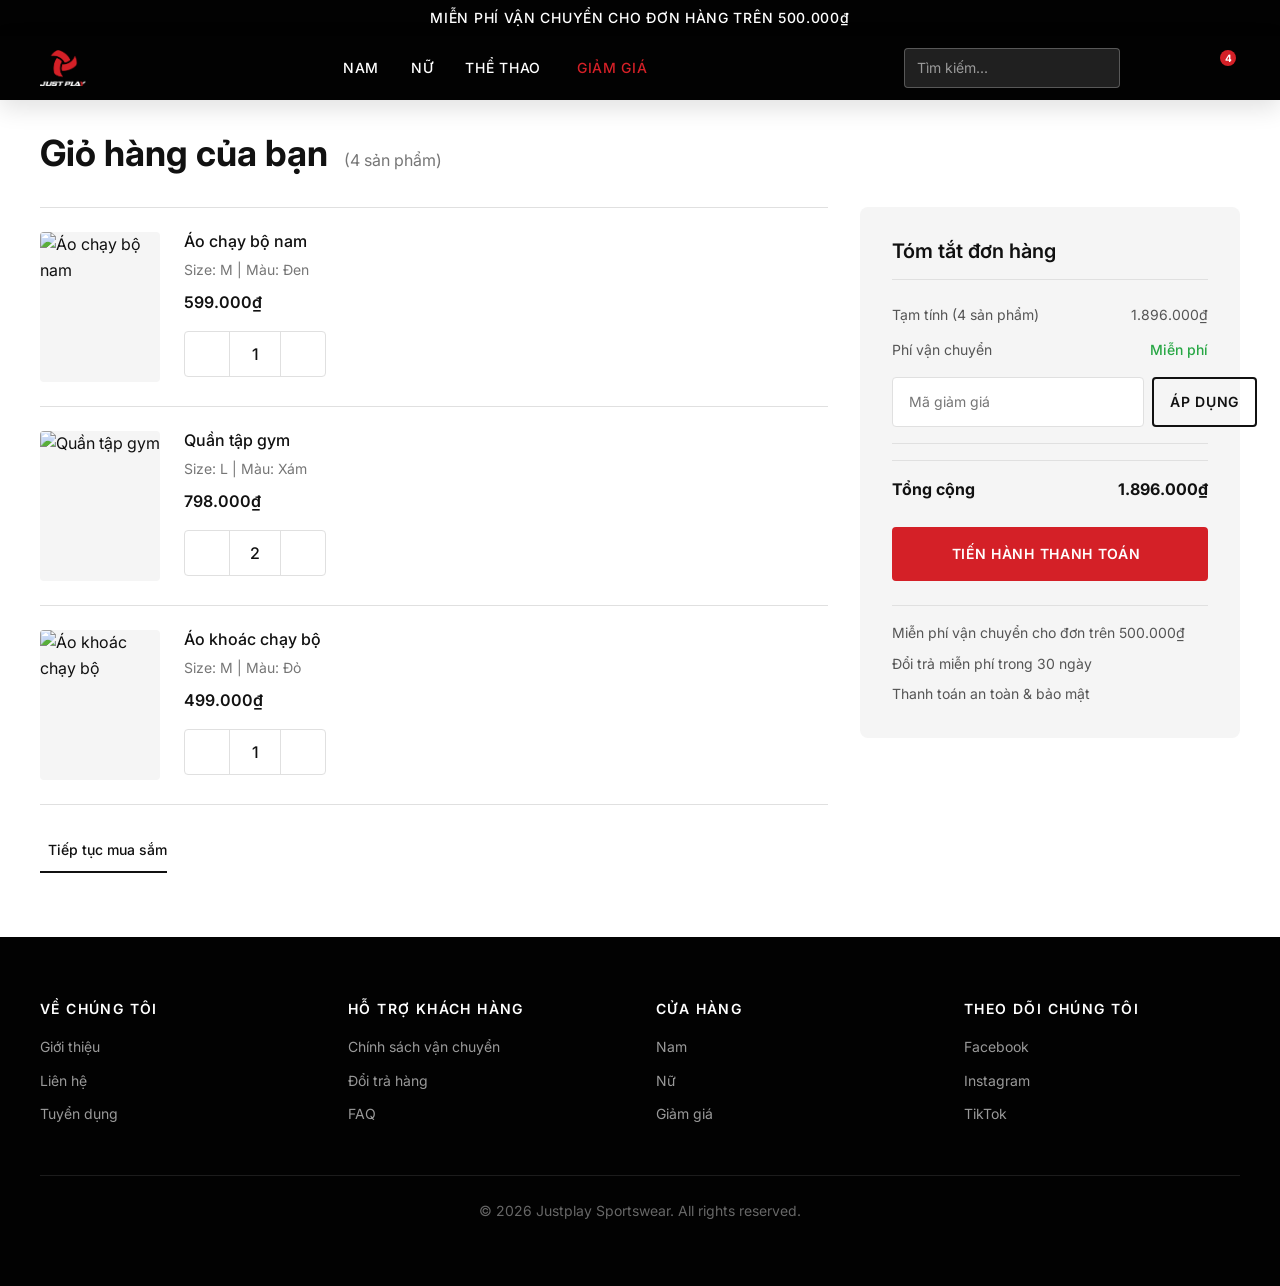
==== commit fb59e01e: "Điều chỉnh nghiệp vụ thanh toán, thêm banner QC, thêm dữ liệu giao địa chỉ (demo)" ====
--- a/cart.html
+++ b/cart.html
@@ -1,4 +1,4 @@
-﻿<!DOCTYPE html>
+<!DOCTYPE html>
 <html lang="vi">
 <head>
     <meta charset="UTF-8">
@@ -98,80 +98,9 @@
                 <!-- ==============================
                      DANH SÁCH SẢN PHẨM
                 ============================== -->
-                <div class="cart-items">
-
-                    <!-- Sản phẩm 1 -->
-                    <div class="cart-item">
-                        <img
-                            src="https://placehold.co/120x150/EEEEEE/333333?text=Áo+chạy+bộ"
-                            alt="Áo chạy bộ nam màu đen"
-                            class="cart-item-image"
-                        >
-                        <div class="cart-item-details">
-                            <h2 class="cart-item-name">
-                                <a href="product-detail.html">Áo chạy bộ nam</a>
-                            </h2>
-                            <p class="cart-item-variant">Size: M | Màu: Đen</p>
-                            <p class="cart-item-price">599.000₫</p>
-                            <div class="cart-item-actions">
-                                <div class="quantity-selector">
-                                    <button type="button" class="qty-btn" aria-label="Giảm số lượng"><i data-lucide="minus"></i></button>
-                                    <input type="number" class="qty-input" value="1" min="1" max="10" aria-label="Số lượng">
-                                    <button type="button" class="qty-btn" aria-label="Tăng số lượng"><i data-lucide="plus"></i></button>
-                                </div>
-                                <button type="button" class="cart-remove-btn" aria-label="Xóa sản phẩm"><i data-lucide="trash-2" aria-hidden="true"></i></button>
-                            </div>
-                        </div>
-                    </div>
-
-                    <!-- Sản phẩm 2 -->
-                    <div class="cart-item">
-                        <img
-                            src="https://placehold.co/120x150/EEEEEE/333333?text=Quần+tập+gym"
-                            alt="Quần tập gym màu xám"
-                            class="cart-item-image"
-                        >
-                        <div class="cart-item-details">
-                            <h2 class="cart-item-name">
-                                <a href="product-detail.html">Quần tập gym</a>
-                            </h2>
-                            <p class="cart-item-variant">Size: L | Màu: Xám</p>
-                            <p class="cart-item-price">399.000₫</p>
-                            <div class="cart-item-actions">
-                                <div class="quantity-selector">
-                                    <button type="button" class="qty-btn" aria-label="Giảm số lượng"><i data-lucide="minus"></i></button>
-                                    <input type="number" class="qty-input" value="2" min="1" max="10" aria-label="Số lượng">
-                                    <button type="button" class="qty-btn" aria-label="Tăng số lượng"><i data-lucide="plus"></i></button>
-                                </div>
-                                <button type="button" class="cart-remove-btn" aria-label="Xóa sản phẩm"><i data-lucide="trash-2" aria-hidden="true"></i></button>
-                            </div>
-                        </div>
-                    </div>
-
-                    <!-- Sản phẩm 3 -->
-                    <div class="cart-item">
-                        <img
-                            src="https://placehold.co/120x150/EEEEEE/333333?text=Áo+khoác"
-                            alt="Áo khoác chạy bộ màu đỏ"
-                            class="cart-item-image"
-                        >
-                        <div class="cart-item-details">
-                            <h2 class="cart-item-name">
-                                <a href="product-detail.html">Áo khoác chạy bộ</a>
-                            </h2>
-                            <p class="cart-item-variant">Size: M | Màu: Đỏ</p>
-                            <p class="cart-item-price">499.000₫</p>
-                            <div class="cart-item-actions">
-                                <div class="quantity-selector">
-                                    <button type="button" class="qty-btn" aria-label="Giảm số lượng">−</button>
-                                    <input type="number" class="qty-input" value="1" min="1" max="10" aria-label="Số lượng">
-                                    <button type="button" class="qty-btn" aria-label="Tăng số lượng">+</button>
-                                </div>
-                                <button type="button" class="cart-remove-btn" aria-label="Xóa Áo khoác chạy bộ">🗑</button>
-                            </div>
-                        </div>
-                    </div>
-
+                <div class="cart-items" id="cart-items-container">
+                    <!-- Cart items are rendered dynamically from localStorage by initCartPage() in main.js -->
+                    <!-- On first visit, Cart.seedDemo() auto-populates 3 demo items -->
                 </div>
 
                 <!-- ==============================
@@ -182,7 +111,7 @@
 
                     <div class="summary-row">
                         <span>Tạm tính (4 sản phẩm)</span>
-                        <span>1.497.000₫</span>
+                        <span class="summary-subtotal-value">1.896.000₫</span>
                     </div>
                     <div class="summary-row">
                         <span>Phí vận chuyển</span>
@@ -206,10 +135,13 @@
                     <div class="summary-divider"></div>
                     <div class="summary-row summary-row--total">
                         <span>Tổng cộng</span>
-                        <span>1.497.000₫</span>
-                    </div>
-
-                    <button type="button" class="btn btn--primary btn--full">Tiến hành thanh toán →</button>
+                        <span class="summary-total-value">1.896.000₫</span>
+                    </div>
+
+                    <button type="button" id="checkout-btn" class="btn btn--primary btn--full">
+                        Tiến hành thanh toán
+                        <i data-lucide="arrow-right" aria-hidden="true"></i>
+                    </button>
 
                     <div class="cart-trust">
                         <p><i data-lucide="truck" aria-hidden="true" style="display:inline"></i> Miễn phí vận chuyển cho đơn trên 500.000₫</p>
@@ -225,6 +157,16 @@
                 <a href="products.html" class="btn btn--ghost"><i data-lucide="arrow-left" aria-hidden="true"></i> Tiếp tục mua sắm</a>
             </div>
 
+            <!-- Trạng thái giỏ hàng trống -->
+            <div id="cart-empty-state" hidden>
+                <div style="text-align:center;padding:var(--space-4xl) var(--space-lg)">
+                    <i data-lucide="shopping-cart" style="width:64px;height:64px;color:var(--color-border);margin:0 auto var(--space-lg);display:block" aria-hidden="true"></i>
+                    <h2 style="font-size:var(--font-size-h3);margin-bottom:var(--space-sm)">Giỏ hàng của bạn đang trống</h2>
+                    <p style="color:var(--color-text-secondary);margin-bottom:var(--space-xl)">Hãy khám phá bộ sưu tập và thêm sản phẩm yêu thích!</p>
+                    <a href="products.html" class="btn btn--primary">Mua sắm ngay</a>
+                </div>
+            </div>
+
         </div>
     </main>
 
--- a/css/components.css
+++ b/css/components.css
@@ -330,38 +330,69 @@
     flex-shrink: 0;
 }
 
-/* Search form */
+/* Search form — high contrast on dark header */
 .search-form {
     display: flex;
     align-items: center;
-    background: rgba(255,255,255,0.1);
+    background: rgba(255, 255, 255, 0.12);
+    border: 1.5px solid rgba(255, 255, 255, 0.25);
     border-radius: var(--radius-sm);
     overflow: hidden;
+    transition: background var(--transition-fast), border-color var(--transition-fast);
+}
+
+.search-form:hover {
+    background: rgba(255, 255, 255, 0.2);
+    border-color: rgba(255, 255, 255, 0.45);
+}
+
+.search-form:focus-within {
+    background: rgba(255, 255, 255, 0.96);
+    border-color: var(--color-primary);
+    box-shadow: 0 0 0 3px rgba(212, 32, 39, 0.22);
 }
 
 .search-input {
     background: transparent;
     border: none;
-    color: var(--color-white);
+    color: rgba(255, 255, 255, 0.92);
     padding: var(--space-xs) var(--space-sm);
     font-size: var(--font-size-body-sm);
-    width: 160px;
+    width: 190px;
     outline: none;
+    transition: color var(--transition-fast);
+}
+
+.search-form:focus-within .search-input {
+    color: var(--color-text);
 }
 
 .search-input::placeholder {
-    color: rgba(255,255,255,0.5);
+    color: rgba(255, 255, 255, 0.55);
+    transition: color var(--transition-fast);
+}
+
+.search-form:focus-within .search-input::placeholder {
+    color: rgba(0, 0, 0, 0.38);
 }
 
 .search-btn {
-    padding: var(--space-xs);
-    color: var(--color-white);
-    font-size: 16px;
-    transition: opacity var(--transition-fast);
+    padding: var(--space-xs) var(--space-sm);
+    color: rgba(255, 255, 255, 0.85);
+    display: flex;
+    align-items: center;
+    justify-content: center;
+    transition: color var(--transition-fast), opacity var(--transition-fast);
+    flex-shrink: 0;
+}
+
+.search-form:focus-within .search-btn {
+    color: var(--color-primary);
 }
 
 .search-btn:hover {
-    opacity: 0.7;
+    color: var(--color-white);
+    opacity: 0.85;
 }
 
 /* Header icon buttons */
@@ -592,11 +623,17 @@
     border-radius: var(--radius-md);
     overflow: hidden;
     background: var(--color-white);
-    transition: box-shadow var(--transition-base);
-}
-
-.product-card:hover {
-    box-shadow: var(--shadow-md);
+    transition:
+        box-shadow 0.3s ease,
+        transform 0.3s ease;
+}
+
+/* Enhanced hover: subtle lift + deeper shadow */
+@media (hover: hover) {
+    .product-card:hover {
+        box-shadow: 0 12px 32px rgba(0, 0, 0, 0.13), 0 2px 8px rgba(0, 0, 0, 0.07);
+        transform: translateY(-4px);
+    }
 }
 
 .product-card-link {
@@ -605,6 +642,7 @@
     color: inherit;
 }
 
+/* ---- Image container ---- */
 .product-card-image {
     position: relative;
     overflow: hidden;
@@ -612,18 +650,65 @@
     background: var(--color-surface);
 }
 
+/* Both images fill the container identically */
 .product-card-image img {
     width: 100%;
     height: 100%;
     object-fit: cover;
-    transition: transform var(--transition-slow);
-}
-
-.product-card:hover .product-card-image img {
-    transform: scale(1.05);
-}
-
-/* Wishlist Button */
+    display: block;
+}
+
+/* --- Primary image (image 1) --- */
+.product-img-primary {
+    position: relative;
+    z-index: 1;
+    transition: transform 0.45s ease;
+}
+
+/* --- Hover image (image 2) --- */
+.product-img-hover {
+    position: absolute;
+    inset: 0;
+    z-index: 2;
+    opacity: 0;
+    transition: opacity 0.4s ease, transform 0.45s ease;
+}
+
+/* Hover state: show image 2 + subtle scale on both */
+@media (hover: hover) {
+    .product-card:hover .product-img-primary {
+        transform: scale(1.03);
+    }
+
+    .product-card:hover .product-img-hover {
+        opacity: 1;
+        transform: scale(1.03);
+    }
+}
+
+/* Fallback: if card only has ONE img (no hover class), still scale on hover */
+@media (hover: hover) {
+    .product-card:hover .product-card-image > img:only-child {
+        transform: scale(1.04);
+    }
+}
+
+/* Accessibility: respect prefers-reduced-motion */
+@media (prefers-reduced-motion: reduce) {
+    .product-card,
+    .product-img-primary,
+    .product-img-hover {
+        transition: opacity 0.2s ease;
+    }
+
+    .product-card:hover,
+    .product-card:hover .product-img-primary,
+    .product-card:hover .product-img-hover {
+        transform: none;
+    }
+}
+
+/* Wishlist Button — sits above both images */
 .wishlist-btn {
     position: absolute;
     top: var(--space-sm);
@@ -639,11 +724,13 @@
     opacity: 0;
     transition: opacity var(--transition-fast), color var(--transition-fast);
     box-shadow: var(--shadow-sm);
-    z-index: 1;
-}
-
-.product-card:hover .wishlist-btn {
-    opacity: 1;
+    z-index: 10;
+}
+
+@media (hover: hover) {
+    .product-card:hover .wishlist-btn {
+        opacity: 1;
+    }
 }
 
 .wishlist-btn:hover {
@@ -700,6 +787,7 @@
 
 /* ==========================================
    BADGES
+   z-index: 5 — above hover image (z:2), below wishlist (z:10)
 ========================================== */
 .badge {
     position: absolute;
@@ -711,8 +799,11 @@
     text-transform: uppercase;
     letter-spacing: 0.05em;
     border-radius: var(--radius-sm);
-    z-index: 1;
+    z-index: 5;
     line-height: 1;
+    /* Ensure badge is never hidden by images */
+    display: inline-block;
+    pointer-events: none;
 }
 
 .badge--new {
--- a/css/pages.css
+++ b/css/pages.css
@@ -4,60 +4,227 @@
    ============================================================ */
 
 /* ==========================================
-   HOMEPAGE — HERO SECTION
-========================================== */
-.hero {
-    background: var(--color-surface);
-    padding-block: var(--space-4xl);
+   HOMEPAGE — HERO CAROUSEL
+========================================== */
+.hero-carousel {
+    position: relative;
+    width: 100%;
     overflow: hidden;
-}
-
-.hero .container {
-    display: grid;
-    grid-template-columns: 1fr 1fr;
-    gap: var(--space-3xl);
-    align-items: center;
-}
-
-.hero-content {
-    display: flex;
-    flex-direction: column;
-    gap: 0;
-}
-
-.hero-title {
-    font-size: var(--font-size-display);
+    background: #0a0a0a;
+    /* Fixed height approach — prevents layout shift */
+    height: 580px;
+}
+
+/* Track — holds all slides side by side */
+.hero-carousel-track {
+    display: flex;
+    height: 100%;
+    /* JS will set transform: translateX(-N * 100%) */
+    transition: transform 0.65s cubic-bezier(0.25, 0.46, 0.45, 0.94);
+    will-change: transform;
+}
+
+/* Individual slide */
+.hero-slide {
+    position: relative;
+    flex: 0 0 100%;
+    width: 100%;
+    height: 100%;
+    display: flex;
+    align-items: center;
+    overflow: hidden;
+}
+
+/* Background image layer */
+.hero-slide-bg {
+    position: absolute;
+    inset: 0;
+    background-size: cover;
+    background-position: center;
+    background-repeat: no-repeat;
+    transform: scale(1.04);
+    transition: transform 6s ease;
+    will-change: transform;
+}
+
+/* Subtle ken-burns on active slide */
+.hero-slide.is-active .hero-slide-bg {
+    transform: scale(1);
+}
+
+/* Dark gradient overlay — left side heavier for text readability */
+.hero-slide-overlay {
+    position: absolute;
+    inset: 0;
+    background: linear-gradient(
+        105deg,
+        rgba(0, 0, 0, 0.72) 0%,
+        rgba(0, 0, 0, 0.45) 55%,
+        rgba(0, 0, 0, 0.1) 100%
+    );
+    pointer-events: none;
+}
+
+/* Slide content — sits above overlay */
+.hero-slide .container {
+    position: relative;
+    z-index: 2;
+    height: 100%;
+    display: flex;
+    align-items: center;
+}
+
+.hero-slide-content {
+    max-width: 560px;
+    color: var(--color-white);
+}
+
+.hero-slide-content--left {
+    margin-right: auto;
+}
+
+/* Eyebrow label */
+.hero-slide-label {
+    display: inline-block;
+    font-size: var(--font-size-body-sm);
+    font-weight: var(--font-weight-semibold);
+    text-transform: uppercase;
+    letter-spacing: 0.12em;
+    color: var(--color-primary);
+    background: rgba(212, 32, 39, 0.15);
+    border: 1px solid rgba(212, 32, 39, 0.4);
+    padding: 4px 12px;
+    border-radius: var(--radius-full);
+    margin-bottom: var(--space-md);
+}
+
+/* Main heading */
+.hero-slide-title {
+    font-size: clamp(36px, 5vw, 64px);
     font-weight: var(--font-weight-bold);
     line-height: 1.05;
-    letter-spacing: -0.02em;
-    margin-bottom: var(--space-lg);
-    color: var(--color-text);
-}
-
-.hero-title span {
+    letter-spacing: -0.03em;
+    margin-bottom: var(--space-md);
+    color: var(--color-white);
+}
+
+.hero-slide-title span {
     color: var(--color-primary);
 }
 
-.hero-description {
+/* Subtitle */
+.hero-slide-desc {
     font-size: var(--font-size-body-lg);
-    color: var(--color-text-secondary);
+    color: rgba(255, 255, 255, 0.82);
+    line-height: var(--line-height-relaxed);
     margin-bottom: var(--space-xl);
-    line-height: var(--line-height-relaxed);
-}
-
-.hero-actions {
+    max-width: 420px;
+}
+
+/* CTA row */
+.hero-slide-actions {
     display: flex;
     gap: var(--space-md);
     flex-wrap: wrap;
 }
 
-.hero-image img {
-    border-radius: var(--radius-lg);
-    width: 100%;
-    height: 100%;
-    object-fit: cover;
-    aspect-ratio: 4 / 5;
-}
+/* White-outline variant button (for carousel on dark bg) */
+.btn--outline-white {
+    background: transparent;
+    color: var(--color-white);
+    border: 2px solid rgba(255, 255, 255, 0.65);
+    padding: 14px 32px;
+    font-size: var(--font-size-body-sm);
+    font-weight: var(--font-weight-semibold);
+    text-transform: uppercase;
+    letter-spacing: 0.05em;
+    border-radius: var(--radius-sm);
+    transition: all var(--transition-base);
+    display: inline-flex;
+    align-items: center;
+    min-height: 44px;
+}
+
+.btn--outline-white:hover {
+    background: rgba(255, 255, 255, 0.15);
+    border-color: var(--color-white);
+}
+
+/* ---- Prev / Next buttons ---- */
+.hero-carousel-btn {
+    position: absolute;
+    top: 50%;
+    transform: translateY(-50%);
+    z-index: 10;
+    width: 48px;
+    height: 48px;
+    border-radius: var(--radius-full);
+    background: rgba(255, 255, 255, 0.15);
+    border: 1.5px solid rgba(255, 255, 255, 0.35);
+    color: var(--color-white);
+    display: flex;
+    align-items: center;
+    justify-content: center;
+    cursor: pointer;
+    transition: background var(--transition-fast), border-color var(--transition-fast), transform var(--transition-fast);
+    backdrop-filter: blur(4px);
+}
+
+.hero-carousel-btn:hover {
+    background: var(--color-primary);
+    border-color: var(--color-primary);
+    transform: translateY(-50%) scale(1.08);
+}
+
+.hero-carousel-btn--prev { left: var(--space-lg); }
+.hero-carousel-btn--next { right: var(--space-lg); }
+
+.hero-carousel-btn .lucide {
+    width: 22px;
+    height: 22px;
+    stroke-width: 2;
+}
+
+/* ---- Dot indicators ---- */
+.hero-carousel-dots {
+    position: absolute;
+    bottom: var(--space-lg);
+    left: 50%;
+    transform: translateX(-50%);
+    z-index: 10;
+    display: flex;
+    gap: var(--space-xs);
+    align-items: center;
+}
+
+.hero-dot {
+    width: 8px;
+    height: 8px;
+    border-radius: var(--radius-full);
+    background: rgba(255, 255, 255, 0.4);
+    border: none;
+    cursor: pointer;
+    padding: 0;
+    transition: background var(--transition-base), width var(--transition-base), transform var(--transition-fast);
+}
+
+.hero-dot--active,
+.hero-dot:hover {
+    background: var(--color-primary);
+    width: 24px;
+}
+
+/* Reduced motion — disable slide transition, keep opacity fade */
+@media (prefers-reduced-motion: reduce) {
+    .hero-carousel-track {
+        transition: none;
+    }
+    .hero-slide-bg {
+        transition: none;
+    }
+}
+
+
 
 /* ==========================================
    HOMEPAGE — PROMOTION BANNER
--- a/css/responsive.css
+++ b/css/responsive.css
@@ -18,6 +18,11 @@
         --font-size-display: 44px;
         --font-size-h1: 40px;
         --font-size-h2: 30px;
+    }
+
+    /* Hero carousel */
+    .hero-carousel {
+        height: 480px;
     }
 
     /* Product grids */
@@ -80,26 +85,27 @@
         display: flex;
     }
 
-    /* Hero */
-    .hero .container {
-        grid-template-columns: 1fr;
-        text-align: center;
-    }
-
-    .hero {
-        padding-block: var(--space-2xl);
-    }
-
-    .hero-image {
-        order: -1;
-        max-height: 340px;
-        overflow: hidden;
-        border-radius: var(--radius-md);
-    }
-
-    .hero-actions {
-        justify-content: center;
-    }
+    /* Hero carousel mobile */
+    .hero-carousel {
+        height: 420px;
+    }
+
+    .hero-slide-content {
+        max-width: 100%;
+    }
+
+    .hero-slide-desc {
+        font-size: var(--font-size-body);
+        max-width: 100%;
+    }
+
+    .hero-carousel-btn {
+        width: 40px;
+        height: 40px;
+    }
+
+    .hero-carousel-btn--prev { left: var(--space-sm); }
+    .hero-carousel-btn--next { right: var(--space-sm); }
 
     /* Categories */
     .categories-grid {
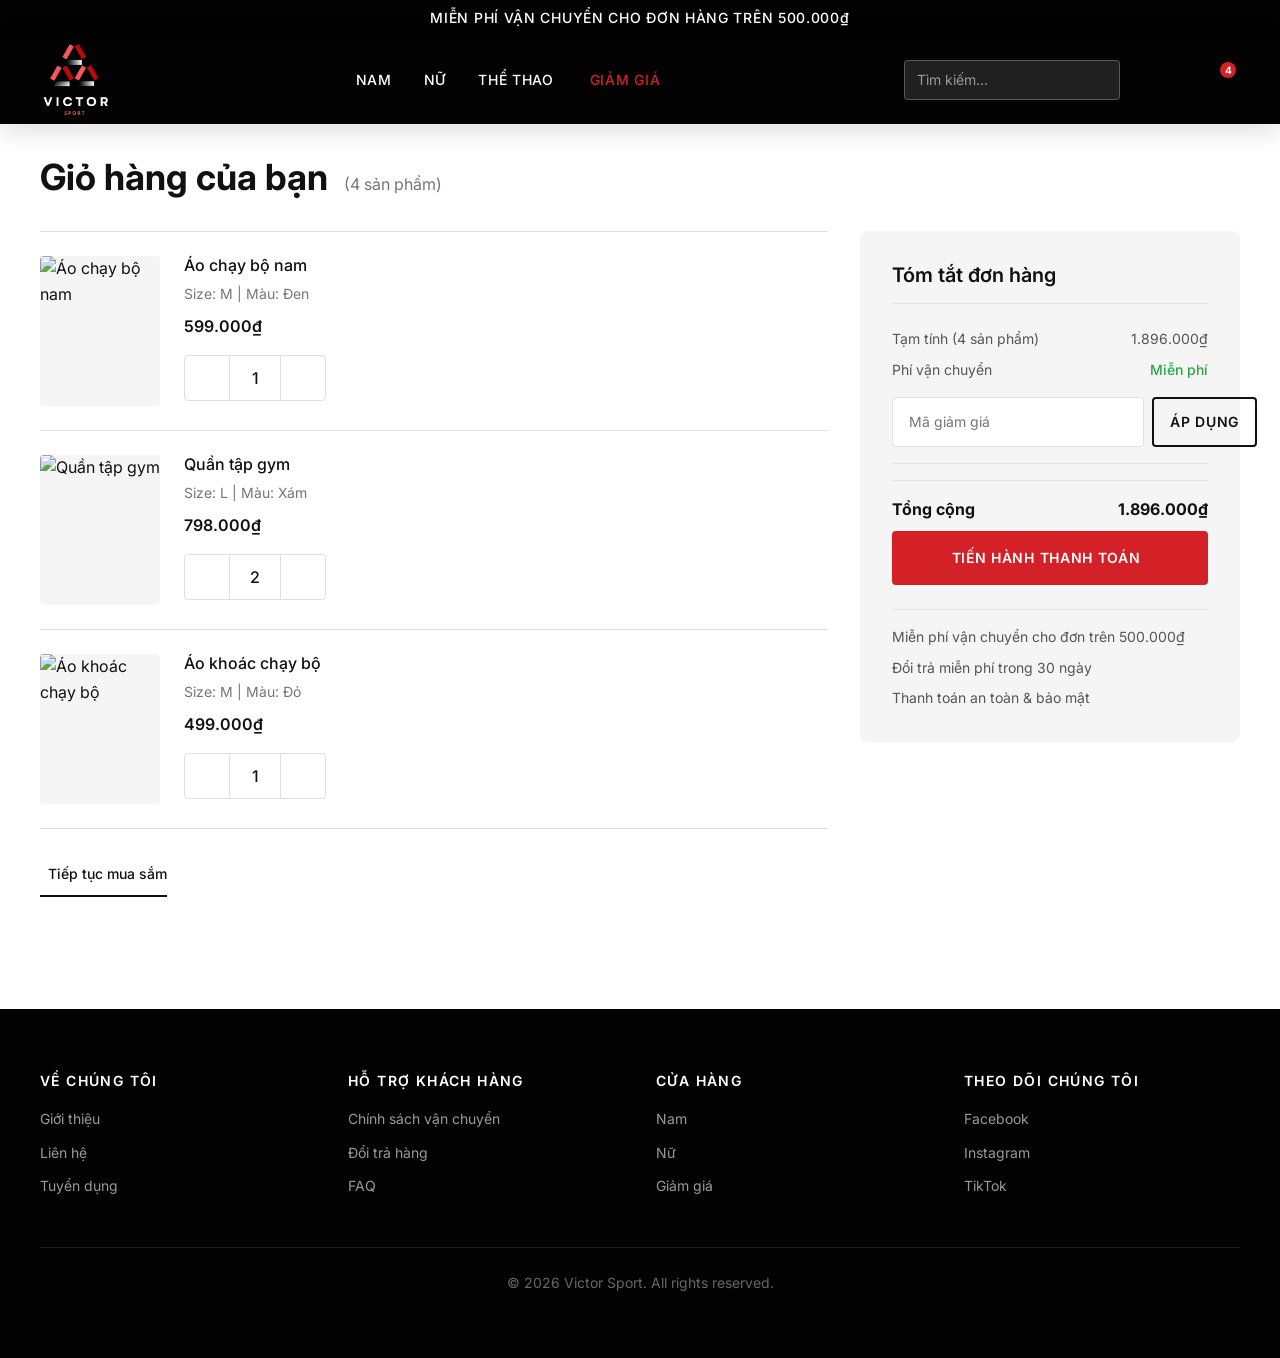
==== commit 15acd553: "refactor code" ====
--- a/cart.html
+++ b/cart.html
@@ -3,9 +3,9 @@
 <head>
     <meta charset="UTF-8">
     <meta name="viewport" content="width=device-width, initial-scale=1.0">
-    <meta name="description" content="Giỏ hàng Justplay Sportswear — Xem và quản lý các sản phẩm thể thao bạn đã chọn.">
-
-    <title>Giỏ hàng | Justplay Sportswear</title>
+    <meta name="description" content="Giỏ hàng Victor Sport — Xem và quản lý các sản phẩm thể thao bạn đã chọn.">
+
+    <title>Giỏ hàng | Victor Sport</title>
 
     <link rel="preconnect" href="https://fonts.googleapis.com">
     <link rel="preconnect" href="https://fonts.gstatic.com" crossorigin>
@@ -36,8 +36,8 @@
     <header class="site-header">
         <div class="container">
             <div class="header-inner">
-                <a href="index.html" class="logo" aria-label="Justplay Sportswear — Trang chủ">
-                    <img src="images/logo_brand.png" alt="Justplay" class="logo-img">
+                <a href="index.html" class="logo" aria-label="Victor Sport — Trang chủ">
+                    <img src="images/logo_brand.png" alt="Victor Sport" class="logo-img">
                 </a>
                 <nav class="main-nav" aria-label="Điều hướng chính">
                     <ul class="nav-list">
@@ -208,7 +208,7 @@
                 </div>
             </div>
             <div class="footer-bottom">
-                <p>&copy; 2026 Justplay Sportswear. All rights reserved.</p>
+                <p>&copy; 2026 Victor Sport. All rights reserved.</p>
             </div>
         </div>
     </footer>
--- a/css/tokens.css
+++ b/css/tokens.css
@@ -1,7 +1,7 @@
 /* ============================================================
    tokens.css — Design Tokens (CSS Custom Properties)
    Single source of truth cho toàn bộ design values
-   Justplay Sportswear E-commerce
+   Victor Sport E-commerce
    ============================================================ */
 
 :root {
@@ -100,6 +100,6 @@
     ========================================== */
     --container-max:     1200px;
     --container-padding: 16px;
-    --header-height:     64px;
+    --header-height:     88px;
     --announcement-height: 36px;
 }
--- a/css/layout.css
+++ b/css/layout.css
@@ -1,6 +1,6 @@
 /* ============================================================
    layout.css — Container, Grid Systems, Section Spacing
-   Justplay Sportswear E-commerce
+   Victor Sport E-commerce
    ============================================================ */
 
 /* ==========================================
--- a/css/components.css
+++ b/css/components.css
@@ -1,6 +1,6 @@
 /* ============================================================
    components.css — Shared UI Components
-   Justplay Sportswear E-commerce
+   Victor Sport E-commerce
    ============================================================ */
 
 /* ==========================================
@@ -81,8 +81,19 @@
 
 /* Password toggle eye */
 .toggle-password .lucide {
-    width: 18px;
-    height: 18px;
+    width: 20px;
+    height: 20px;
+}
+
+/* Lucide icon size utilities */
+.lucide--sm {
+    width: 14px;
+    height: 14px;
+}
+
+.lucide--md {
+    width: 20px;
+    height: 20px;
 }
 
 /* Filter sidebar toggle */
@@ -180,7 +191,7 @@
 }
 
 .logo-img {
-    height: 36px;
+    height: 72px;
     width: auto;
 }
 
@@ -600,19 +611,27 @@
 
 /* Social login buttons */
 .btn--social {
+    width: 100%;
+    display: flex;
+    align-items: center;
+    justify-content: center;
+    gap: var(--space-xs);
+    padding: var(--space-sm) var(--space-md);
     background: var(--color-white);
     color: var(--color-text);
-    border: 1px solid var(--color-border);
-    width: 100%;
-    margin-bottom: var(--space-sm);
+    border: 1.5px solid var(--color-border);
+    border-radius: var(--radius-sm);
+    font-size: var(--font-size-body-sm);
+    font-weight: var(--font-weight-medium);
     text-transform: none;
     letter-spacing: 0;
-    font-weight: var(--font-weight-medium);
-}
+    margin-bottom: var(--space-sm);
+    cursor: pointer;
+    transition: all var(--transition-fast);\n}
 
 .btn--social:hover {
     background: var(--color-surface);
-    border-color: var(--color-text);
+    border-color: var(--color-text-secondary);
 }
 
 /* ==========================================
@@ -837,6 +856,7 @@
     cursor: pointer;
     display: inline-block;
     flex-shrink: 0;
+    transition: box-shadow var(--transition-fast);
 }
 
 .color-swatch--bordered {
@@ -846,6 +866,10 @@
 .color-swatch--lg {
     width: 28px;
     height: 28px;
+}
+
+.color-swatch:hover {
+    box-shadow: 0 0 0 2px var(--color-white), 0 0 0 4px var(--color-text-secondary);
 }
 
 /* ==========================================
@@ -902,6 +926,7 @@
     font-size: var(--font-size-body-sm);
     color: var(--color-muted);
     flex-wrap: wrap;
+    list-style: none;
 }
 
 .breadcrumb-list li:not(:last-child)::after {
@@ -919,7 +944,9 @@
     color: var(--color-primary);
 }
 
-.breadcrumb-list li[aria-current="page"] {
+/* Cover cả li[aria-current] và [aria-current] patterns */
+.breadcrumb-list li[aria-current="page"],
+.breadcrumb-list [aria-current="page"] {
     color: var(--color-text);
     font-weight: var(--font-weight-medium);
 }
@@ -929,13 +956,15 @@
 ========================================== */
 .pagination {
     margin-top: var(--space-2xl);
+    display: flex;
+    justify-content: center;
 }
 
 .pagination-list {
     display: flex;
-    justify-content: center;
     gap: var(--space-xs);
     flex-wrap: wrap;
+    list-style: none;
 }
 
 .pagination-link {
@@ -960,6 +989,12 @@
 .pagination-link--active {
     background: var(--color-primary);
     border-color: var(--color-primary);
+    color: var(--color-white);
+}
+
+.pagination-link--active:hover {
+    background: var(--color-primary-hover);
+    border-color: var(--color-primary-hover);
     color: var(--color-white);
 }
 
@@ -1011,26 +1046,37 @@
     color: var(--color-text);
 }
 
+/* Broad selector cho tất cả input types — 1.5px border nhất quán */
 .form-group input,
-.form-group select {
+.form-group select,
+.form-group textarea {
     width: 100%;
     padding: var(--space-sm) var(--space-md);
-    border: 1px solid var(--color-border);
+    border: 1.5px solid var(--color-border);
     border-radius: var(--radius-sm);
     font-size: var(--font-size-body);
+    font-family: var(--font-family);
     background: var(--color-white);
+    color: var(--color-text);
     transition: border-color var(--transition-fast), box-shadow var(--transition-fast);
     line-height: var(--line-height-normal);
 }
 
 .form-group input:focus,
-.form-group select:focus {
+.form-group select:focus,
+.form-group textarea:focus {
     outline: none;
     border-color: var(--color-primary);
     box-shadow: 0 0 0 3px var(--color-primary-light);
 }
 
-.form-group input.error {
+.form-group input::placeholder,
+.form-group textarea::placeholder {
+    color: var(--color-muted);
+}
+
+.form-group input.error,
+.form-group select.error {
     border-color: var(--color-error);
 }
 
@@ -1048,18 +1094,21 @@
     right: var(--space-sm);
     top: 50%;
     transform: translateY(-50%);
-    font-size: 18px;
-    opacity: 0.5;
-    transition: opacity var(--transition-fast);
+    background: none;
+    border: none;
+    cursor: pointer;
+    color: var(--color-muted);
+    padding: var(--space-2xs);
     min-width: 44px;
     min-height: 44px;
     display: flex;
     align-items: center;
     justify-content: center;
+    transition: color var(--transition-fast);
 }
 
 .toggle-password:hover {
-    opacity: 1;
+    color: var(--color-text);
 }
 
 /* Checkbox & Radio */
@@ -1073,6 +1122,13 @@
     padding: var(--space-2xs) 0;
     font-size: var(--font-size-body-sm);
     line-height: var(--line-height-normal);
+    color: var(--color-text-secondary);
+    transition: color var(--transition-fast);
+}
+
+.filter-checkbox:hover,
+.filter-radio:hover {
+    color: var(--color-text);
 }
 
 .filter-checkbox input,
@@ -1168,6 +1224,7 @@
     background: var(--color-black);
     color: var(--color-white);
     padding-block: var(--space-3xl);
+    margin-top: var(--space-2xl);
 }
 
 .footer-heading {
@@ -1204,3 +1261,125 @@
     font-size: var(--font-size-body-sm);
     color: rgba(255, 255, 255, 0.4);
 }
+
+/* ==========================================
+   BUTTON MODIFIERS (additional)
+========================================== */
+
+/* Ghost variant cho nền tối (header dark bg) */
+.btn--ghost-light {
+    background: transparent;
+    color: rgba(255, 255, 255, 0.7);
+    padding: var(--space-xs) 0;
+    border: none;
+    border-bottom: 2px solid rgba(255, 255, 255, 0.3);
+    border-radius: 0;
+    text-transform: none;
+    letter-spacing: 0;
+    font-weight: var(--font-weight-medium);
+}
+
+.btn--ghost-light:hover {
+    color: var(--color-white);
+    border-bottom-color: var(--color-white);
+}
+
+/* ==========================================
+   EMPTY STATE
+   Dùng cho giỏ hàng trống, checkout trống, v.v.
+========================================== */
+.empty-state {
+    text-align: center;
+    padding: var(--space-4xl) var(--space-lg);
+}
+
+.empty-state__icon {
+    display: block;
+    margin: 0 auto var(--space-lg);
+    color: var(--color-border);
+}
+
+.empty-state__icon .lucide {
+    width: 56px;
+    height: 56px;
+    color: var(--color-border);
+}
+
+.empty-state__title {
+    font-size: var(--font-size-h3);
+    margin-bottom: var(--space-sm);
+}
+
+.empty-state__desc {
+    color: var(--color-text-secondary);
+    margin-bottom: var(--space-xl);
+}
+
+/* ==========================================
+   REVIEW CARD
+   Dùng trong product-detail tabs (đánh giá)
+========================================== */
+.review-card {
+    border: 1px solid var(--color-border);
+    border-radius: var(--radius-md);
+    padding: var(--space-lg);
+    margin-bottom: var(--space-md);
+}
+
+.review-card__meta {
+    font-size: var(--font-size-body-sm);
+    font-weight: var(--font-weight-semibold);
+    color: var(--color-text);
+    margin-bottom: var(--space-xs);
+}
+
+.review-card__body {
+    margin-top: var(--space-xs);
+    color: var(--color-text-secondary);
+    font-size: var(--font-size-body-sm);
+    line-height: var(--line-height-relaxed);
+}
+
+/* ==========================================
+   PRODUCT FEATURES LIST
+   Dùng cho specs / bullet list trong product-detail
+========================================== */
+.product-features-list {
+    padding-left: 1.5em;
+    line-height: 2;
+    color: var(--color-text-secondary);
+    font-size: var(--font-size-body-sm);
+}
+
+/* ==========================================
+   WISHLIST BUTTON — Inline variant
+   Dùng trong product-detail actions (dạng text+icon)
+========================================== */
+.wishlist-btn--inline {
+    position: static;
+    opacity: 1;
+    min-width: auto;
+    background: transparent;
+    border: none;
+    border-bottom: 2px solid var(--color-text);
+    border-radius: 0;
+    padding: var(--space-xs) 0;
+    gap: var(--space-xs);
+    font-size: var(--font-size-body-sm);
+    font-weight: var(--font-weight-medium);
+    color: var(--color-text);
+    cursor: pointer;
+    display: inline-flex;
+    align-items: center;
+    transition: color var(--transition-fast), border-color var(--transition-fast);
+}
+
+.wishlist-btn--inline:hover {
+    color: var(--color-primary);
+    border-bottom-color: var(--color-primary);
+}
+
+.wishlist-btn--inline.active {
+    color: var(--color-primary);
+    border-bottom-color: var(--color-primary);
+}
--- a/css/pages.css
+++ b/css/pages.css
@@ -1,6 +1,6 @@
 /* ============================================================
    pages.css — Page-specific Styles
-   Justplay Sportswear E-commerce
+   Victor Sport E-commerce
    ============================================================ */
 
 /* ==========================================
@@ -997,286 +997,461 @@
 }
 
 /* ==========================================
-   AUTH PAGE — Form Elements
+   AUTH PAGE — Container padding
 ========================================== */
 .auth-page .auth-container {
     padding-block: var(--space-lg);
 }
 
-.form-group {
-    margin-bottom: var(--space-md);
-}
-
-.form-group label {
+/* ==========================================
+   CHECKOUT PAGE
+========================================== */
+.checkout-page-content {
+    padding-top: var(--space-xl);
+    padding-bottom: var(--space-3xl);
+}
+
+.checkout-layout {
+    display: grid;
+    grid-template-columns: 1fr 380px;
+    gap: var(--space-xl);
+    align-items: start;
+}
+
+/* Panel — mỗi section form (giao hàng, vận chuyển, thanh toán) */
+.checkout-panel {
+    background: var(--color-white);
+    border: 1px solid var(--color-border);
+    border-radius: var(--radius-md);
+    padding: var(--space-xl);
+}
+
+.checkout-panel + .checkout-panel {
+    margin-top: var(--space-lg);
+}
+
+/* Panel title — riêng cho checkout, khác với .section-title trong layout.css */
+.checkout-panel__title {
+    font-size: var(--font-size-h4);
+    font-weight: var(--font-weight-semibold);
+    margin-bottom: var(--space-lg);
+    padding-bottom: var(--space-sm);
+    border-bottom: 1px solid var(--color-border);
+    display: flex;
+    align-items: center;
+    gap: var(--space-xs);
+}
+
+.checkout-panel__title .lucide {
+    width: 20px;
+    height: 20px;
+    color: var(--color-primary);
+    flex-shrink: 0;
+}
+
+/* Checkout breadcrumb — step indicator, khác với shared .breadcrumb */
+.checkout-breadcrumb {
+    display: flex;
+    align-items: center;
+    gap: var(--space-xs);
+    font-size: var(--font-size-body-sm);
+    color: var(--color-muted);
+    margin-bottom: var(--space-xl);
+    flex-wrap: wrap;
+    list-style: none;
+}
+
+.checkout-breadcrumb a {
+    color: var(--color-muted);
+    transition: color var(--transition-fast);
+}
+
+.checkout-breadcrumb a:hover {
+    color: var(--color-primary);
+}
+
+.checkout-breadcrumb__active {
+    color: var(--color-text);
+    font-weight: var(--font-weight-semibold);
+}
+
+.checkout-breadcrumb__separator {
+    color: var(--color-border);
+}
+
+/* Form inputs — checkout dùng .form-input / .form-select class trực tiếp */
+.form-label {
     display: block;
     font-size: var(--font-size-body-sm);
     font-weight: var(--font-weight-medium);
-    margin-bottom: var(--space-2xs);
-    color: var(--color-text);
-}
-
-.form-group input[type="email"],
-.form-group input[type="password"],
-.form-group input[type="text"],
-.form-group input[type="tel"] {
+    margin-bottom: var(--space-xs);
+    color: var(--color-text);
+}
+
+.form-label__required {
+    color: var(--color-primary);
+}
+
+.form-input,
+.form-select {
     width: 100%;
     padding: var(--space-sm) var(--space-md);
     border: 1.5px solid var(--color-border);
     border-radius: var(--radius-sm);
     font-size: var(--font-size-body);
     font-family: var(--font-family);
+    background: var(--color-white);
+    color: var(--color-text);
+    transition: border-color var(--transition-fast), box-shadow var(--transition-fast);
     line-height: var(--line-height-normal);
-    transition: border-color var(--transition-fast);
-    background: var(--color-white);
-    color: var(--color-text);
-}
-
-.form-group input:focus {
+}
+
+.form-input:focus,
+.form-select:focus {
     outline: none;
     border-color: var(--color-primary);
-    box-shadow: 0 0 0 3px var(--color-primary-light);
-}
-
-.form-group input::placeholder {
+    box-shadow: 0 0 0 3px rgba(212, 32, 39, 0.12);
+}
+
+.form-input.is-error,
+.form-select.is-error {
+    border-color: var(--color-error);
+}
+
+.form-error-msg {
+    font-size: var(--font-size-caption);
+    color: var(--color-error);
+    margin-top: var(--space-2xs);
+    display: none;
+}
+
+.form-input.is-error ~ .form-error-msg,
+.form-select.is-error ~ .form-error-msg {
+    display: block;
+}
+
+/* Form row — 2 columns grid trong checkout */
+.checkout-form-row {
+    display: grid;
+    grid-template-columns: 1fr 1fr;
+    gap: var(--space-md);
+}
+
+/* Shipping / Payment method options */
+.method-options {
+    display: flex;
+    flex-direction: column;
+    gap: var(--space-sm);
+}
+
+.method-option {
+    display: flex;
+    align-items: center;
+    gap: var(--space-md);
+    padding: var(--space-md);
+    border: 1.5px solid var(--color-border);
+    border-radius: var(--radius-md);
+    cursor: pointer;
+    transition: border-color var(--transition-fast), background var(--transition-fast);
+}
+
+.method-option:hover,
+.method-option:has(input:checked) {
+    border-color: var(--color-primary);
+    background: rgba(212, 32, 39, 0.04);
+}
+
+.method-option input[type="radio"] {
+    accent-color: var(--color-primary);
+    width: 18px;
+    height: 18px;
+    flex-shrink: 0;
+}
+
+.method-name {
+    font-weight: var(--font-weight-semibold);
+    font-size: var(--font-size-body-sm);
+}
+
+.method-desc {
+    font-size: var(--font-size-caption);
     color: var(--color-muted);
 }
 
-.input-with-icon {
-    position: relative;
-}
-
-.input-with-icon input {
-    padding-right: 48px;
-}
-
-.toggle-password {
-    position: absolute;
-    right: 12px;
-    top: 50%;
-    transform: translateY(-50%);
-    background: none;
+.method-price {
+    margin-left: auto;
+    font-weight: var(--font-weight-semibold);
+    font-size: var(--font-size-body-sm);
+    white-space: nowrap;
+}
+
+/* Checkout Order Summary sidebar */
+.checkout-summary {
+    background: var(--color-white);
+    border: 1px solid var(--color-border);
+    border-radius: var(--radius-md);
+    padding: var(--space-xl);
+    position: sticky;
+    top: calc(var(--header-height) + var(--space-md));
+}
+
+.checkout-summary__title {
+    font-size: var(--font-size-body);
+    font-weight: var(--font-weight-semibold);
+    margin-bottom: var(--space-lg);
+    padding-bottom: var(--space-sm);
+    border-bottom: 1px solid var(--color-border);
+}
+
+/* Checkout item trong summary */
+.checkout-item {
+    display: flex;
+    gap: var(--space-sm);
+    align-items: center;
+    margin-bottom: var(--space-sm);
+}
+
+.checkout-item__img {
+    width: 56px;
+    height: 70px;
+    object-fit: cover;
+    border-radius: var(--radius-sm);
+    background: var(--color-surface);
+    flex-shrink: 0;
+}
+
+.checkout-item__info {
+    flex: 1;
+    min-width: 0;
+}
+
+.checkout-item__name {
+    font-size: var(--font-size-body-sm);
+    font-weight: var(--font-weight-medium);
+    overflow: hidden;
+    text-overflow: ellipsis;
+    white-space: nowrap;
+}
+
+.checkout-item__variant {
+    font-size: var(--font-size-caption);
+    color: var(--color-muted);
+}
+
+.checkout-item__price {
+    font-size: var(--font-size-body-sm);
+    font-weight: var(--font-weight-semibold);
+    white-space: nowrap;
+}
+
+/* Summary rows */
+.summary-divider {
     border: none;
-    cursor: pointer;
+    border-top: 1px solid var(--color-border);
+    margin-block: var(--space-md);
+}
+
+.summary-row {
+    display: flex;
+    justify-content: space-between;
+    align-items: center;
+    font-size: var(--font-size-body-sm);
+    margin-bottom: var(--space-xs);
+    color: var(--color-text-secondary);
+}
+
+.summary-row--total {
+    font-size: var(--font-size-body);
+    font-weight: var(--font-weight-bold);
+    color: var(--color-text);
+    margin-top: var(--space-sm);
+}
+
+.summary-row__total-amount {
+    color: var(--color-primary);
+}
+
+.summary-free {
+    color: var(--color-success);
+    font-weight: var(--font-weight-medium);
+}
+
+/* Checkout trust signals */
+.checkout-trust {
+    margin-top: var(--space-md);
+    display: flex;
+    flex-direction: column;
+    gap: var(--space-xs);
+    font-size: var(--font-size-caption);
     color: var(--color-muted);
-    padding: var(--space-2xs);
-    transition: color var(--transition-fast);
-}
-
-.toggle-password:hover {
-    color: var(--color-text);
-}
-
-.form-row {
-    display: flex;
-    justify-content: space-between;
-    align-items: center;
-    margin-bottom: var(--space-lg);
-}
-
-.checkbox-label {
-    display: flex;
-    align-items: center;
-    gap: var(--space-xs);
-    font-size: var(--font-size-body-sm);
-    cursor: pointer;
-    color: var(--color-text-secondary);
-}
-
-.checkbox-label input[type="checkbox"] {
-    width: 16px;
-    height: 16px;
-    accent-color: var(--color-primary);
-    cursor: pointer;
-}
-
-.auth-divider {
+}
+
+.checkout-trust p {
+    display: flex;
+    align-items: center;
+    gap: var(--space-xs);
+}
+
+.checkout-trust .lucide {
+    width: 14px;
+    height: 14px;
+    flex-shrink: 0;
+}
+
+/* Checkout action buttons container */
+.checkout-actions {
+    margin-top: var(--space-lg);
+    display: flex;
+    flex-direction: column;
+    gap: var(--space-sm);
+}
+
+/* ==========================================
+   ORDER SUCCESS PAGE
+========================================== */
+.success-page {
+    display: flex;
+    align-items: center;
+    justify-content: center;
+    min-height: 60vh;
+    padding: var(--space-3xl) var(--space-lg);
+}
+
+.success-card {
+    background: var(--color-white);
+    border: 1px solid var(--color-border);
+    border-radius: var(--radius-lg);
+    padding: var(--space-3xl) var(--space-2xl);
+    max-width: 600px;
+    width: 100%;
     text-align: center;
-    position: relative;
-    margin: var(--space-lg) 0;
-}
-
-.auth-divider::before {
-    content: '';
-    position: absolute;
-    top: 50%;
-    left: 0;
-    right: 0;
-    border-top: 1px solid var(--color-border);
-}
-
-.auth-divider span {
-    background: var(--color-white);
-    padding: 0 var(--space-md);
-    color: var(--color-muted);
-    font-size: var(--font-size-body-sm);
-    position: relative;
-}
-
-.btn--social {
-    width: 100%;
+    box-shadow: var(--shadow-lg);
+}
+
+.success-icon {
+    width: 72px;
+    height: 72px;
+    background: rgba(34, 197, 94, 0.1);
+    border-radius: var(--radius-full);
     display: flex;
     align-items: center;
     justify-content: center;
-    gap: var(--space-xs);
-    padding: var(--space-sm) var(--space-md);
-    border: 1.5px solid var(--color-border);
-    border-radius: var(--radius-sm);
-    font-size: var(--font-size-body-sm);
-    font-weight: var(--font-weight-medium);
-    cursor: pointer;
-    transition: all var(--transition-fast);
-    background: var(--color-white);
-    color: var(--color-text);
-    margin-bottom: var(--space-sm);
-}
-
-.btn--social:hover {
-    background: var(--color-surface);
-    border-color: var(--color-text-secondary);
-}
-
-/* ==========================================
-   BREADCRUMB
-========================================== */
-.breadcrumb {
-    padding: var(--space-lg) 0;
-}
-
-.breadcrumb-list {
-    display: flex;
-    flex-wrap: wrap;
-    gap: var(--space-xs);
-    font-size: var(--font-size-body-sm);
-    color: var(--color-muted);
-    list-style: none;
-}
-
-.breadcrumb-list li:not(:last-child)::after {
-    content: '/';
-    margin-left: var(--space-xs);
-    color: var(--color-border);
-}
-
-.breadcrumb-list a {
-    color: var(--color-muted);
-    transition: color var(--transition-fast);
-}
-
-.breadcrumb-list a:hover {
-    color: var(--color-primary);
-}
-
-.breadcrumb-list [aria-current="page"] {
-    color: var(--color-text);
-    font-weight: var(--font-weight-medium);
-}
-
-/* ==========================================
-   PAGINATION
-========================================== */
-.pagination {
-    margin-top: var(--space-2xl);
-    display: flex;
-    justify-content: center;
-}
-
-.pagination-list {
-    display: flex;
-    gap: var(--space-xs);
-    list-style: none;
-}
-
-.pagination-link {
-    display: flex;
-    align-items: center;
-    justify-content: center;
+    margin: 0 auto var(--space-xl);
+}
+
+.success-icon .lucide {
     width: 40px;
     height: 40px;
-    border: 1px solid var(--color-border);
-    border-radius: var(--radius-sm);
-    font-size: var(--font-size-body-sm);
-    font-weight: var(--font-weight-medium);
-    color: var(--color-text);
-    transition: all var(--transition-fast);
-}
-
-.pagination-link:hover {
-    border-color: var(--color-primary);
+    color: #16a34a;
+}
+
+.success-title {
+    font-size: var(--font-size-h2);
+    font-weight: var(--font-weight-bold);
+    margin-bottom: var(--space-sm);
+    color: var(--color-text);
+}
+
+.success-sub {
+    font-size: var(--font-size-body);
+    color: var(--color-text-secondary);
+    margin-bottom: var(--space-xl);
+}
+
+.order-id-badge {
+    display: inline-block;
+    background: var(--color-surface);
+    border: 1.5px solid var(--color-border);
+    border-radius: var(--radius-md);
+    padding: var(--space-sm) var(--space-xl);
+    font-size: var(--font-size-h4);
+    font-weight: var(--font-weight-bold);
+    letter-spacing: 0.05em;
+    color: var(--color-text);
+    margin-bottom: var(--space-xl);
+}
+
+.order-summary-mini {
+    background: var(--color-surface);
+    border-radius: var(--radius-md);
+    padding: var(--space-lg);
+    margin-bottom: var(--space-xl);
+    text-align: left;
+}
+
+/* Order rows trong success page */
+.order-row {
+    display: flex;
+    justify-content: space-between;
+    align-items: flex-start;
+    font-size: var(--font-size-body-sm);
+    padding: var(--space-xs) 0;
+    color: var(--color-text-secondary);
+    border-top: 1px solid var(--color-border);
+}
+
+.order-row:first-child {
+    border-top: none;
+}
+
+.order-row--total {
+    font-weight: var(--font-weight-bold);
+    color: var(--color-text);
+    font-size: var(--font-size-body);
+    padding-top: var(--space-sm);
+    margin-top: var(--space-xs);
+    border-top: 2px solid var(--color-border);
+}
+
+.order-row__label {
+    flex-shrink: 0;
+    margin-right: var(--space-md);
+}
+
+.order-row__label--product-header {
+    font-weight: var(--font-weight-semibold);
+    color: var(--color-text);
+}
+
+.order-row__label--indent {
+    padding-left: var(--space-sm);
+}
+
+.order-row__value {
+    text-align: right;
+    color: var(--color-text);
+}
+
+.order-row__value--total {
     color: var(--color-primary);
 }
 
-.pagination-link--active {
-    background: var(--color-black);
-    border-color: var(--color-black);
-    color: var(--color-white);
-}
-
-.pagination-link--active:hover {
-    background: var(--color-black);
-    color: var(--color-white);
-}
-
-/* ==========================================
-   FILTER CHECKBOX / RADIO
-========================================== */
-.filter-checkbox,
-.filter-radio {
-    display: flex;
-    align-items: center;
-    gap: var(--space-xs);
-    padding: var(--space-2xs) 0;
-    cursor: pointer;
+.success-actions {
+    display: flex;
+    gap: var(--space-md);
+    justify-content: center;
+    flex-wrap: wrap;
+}
+
+.delivery-info {
+    background: rgba(212, 32, 39, 0.04);
+    border: 1px solid rgba(212, 32, 39, 0.2);
+    border-radius: var(--radius-md);
+    padding: var(--space-md);
+    margin-bottom: var(--space-xl);
     font-size: var(--font-size-body-sm);
     color: var(--color-text-secondary);
-    transition: color var(--transition-fast);
-}
-
-.filter-checkbox:hover,
-.filter-radio:hover {
-    color: var(--color-text);
-}
-
-.filter-checkbox input,
-.filter-radio input {
-    accent-color: var(--color-primary);
-    width: 16px;
-    height: 16px;
-    cursor: pointer;
-}
-
-/* ==========================================
-   SUMMARY DIVIDER (Cart page)
-========================================== */
-.summary-divider {
-    height: 1px;
-    background: var(--color-border);
-    margin: var(--space-md) 0;
-}
-
-/* ==========================================
-   COLOR SWATCH (shared across pages)
-========================================== */
-.color-swatch {
-    display: inline-block;
+    display: flex;
+    align-items: center;
+    gap: var(--space-sm);
+    text-align: left;
+}
+
+.delivery-info .lucide {
     width: 20px;
     height: 20px;
-    border-radius: var(--radius-full);
-    border: 2px solid transparent;
-    transition: box-shadow var(--transition-fast);
-    cursor: pointer;
-}
-
-.color-swatch--bordered {
-    border-color: var(--color-border);
-}
-
-.color-swatch--lg {
-    width: 30px;
-    height: 30px;
-}
-
-.color-swatch:hover {
-    box-shadow: 0 0 0 2px var(--color-white), 0 0 0 4px var(--color-text-secondary);
+    color: var(--color-primary);
+    flex-shrink: 0;
 }
 
 /* ==========================================
@@ -1290,4 +1465,3 @@
     padding-block: var(--space-3xl);
     background: var(--color-surface);
 }
-
--- a/css/responsive.css
+++ b/css/responsive.css
@@ -1,6 +1,6 @@
 /* ============================================================
    responsive.css — Breakpoints & Responsive Overrides
-   Justplay Sportswear E-commerce
+   Victor Sport E-commerce
 
    Breakpoints:
    - xs:  < 480px   (mobile nhỏ)
@@ -76,6 +76,14 @@
     }
 
     /* Header */
+    :root {
+        --header-height: 72px;
+    }
+
+    .logo-img {
+        height: 52px;
+    }
+
     .main-nav,
     .search-form {
         display: none;
@@ -202,6 +210,31 @@
         position: static;
         order: -1;
         margin-bottom: var(--space-lg);
+    }
+
+    /* Checkout */
+    .checkout-layout {
+        grid-template-columns: 1fr;
+    }
+
+    .checkout-summary {
+        position: static;
+        order: -1;
+        margin-bottom: var(--space-lg);
+    }
+
+    .checkout-form-row {
+        grid-template-columns: 1fr;
+    }
+
+    /* Order success */
+    .success-card {
+        padding: var(--space-xl) var(--space-lg);
+    }
+
+    .success-actions {
+        flex-direction: column;
+        align-items: stretch;
     }
 
     /* Auth */
